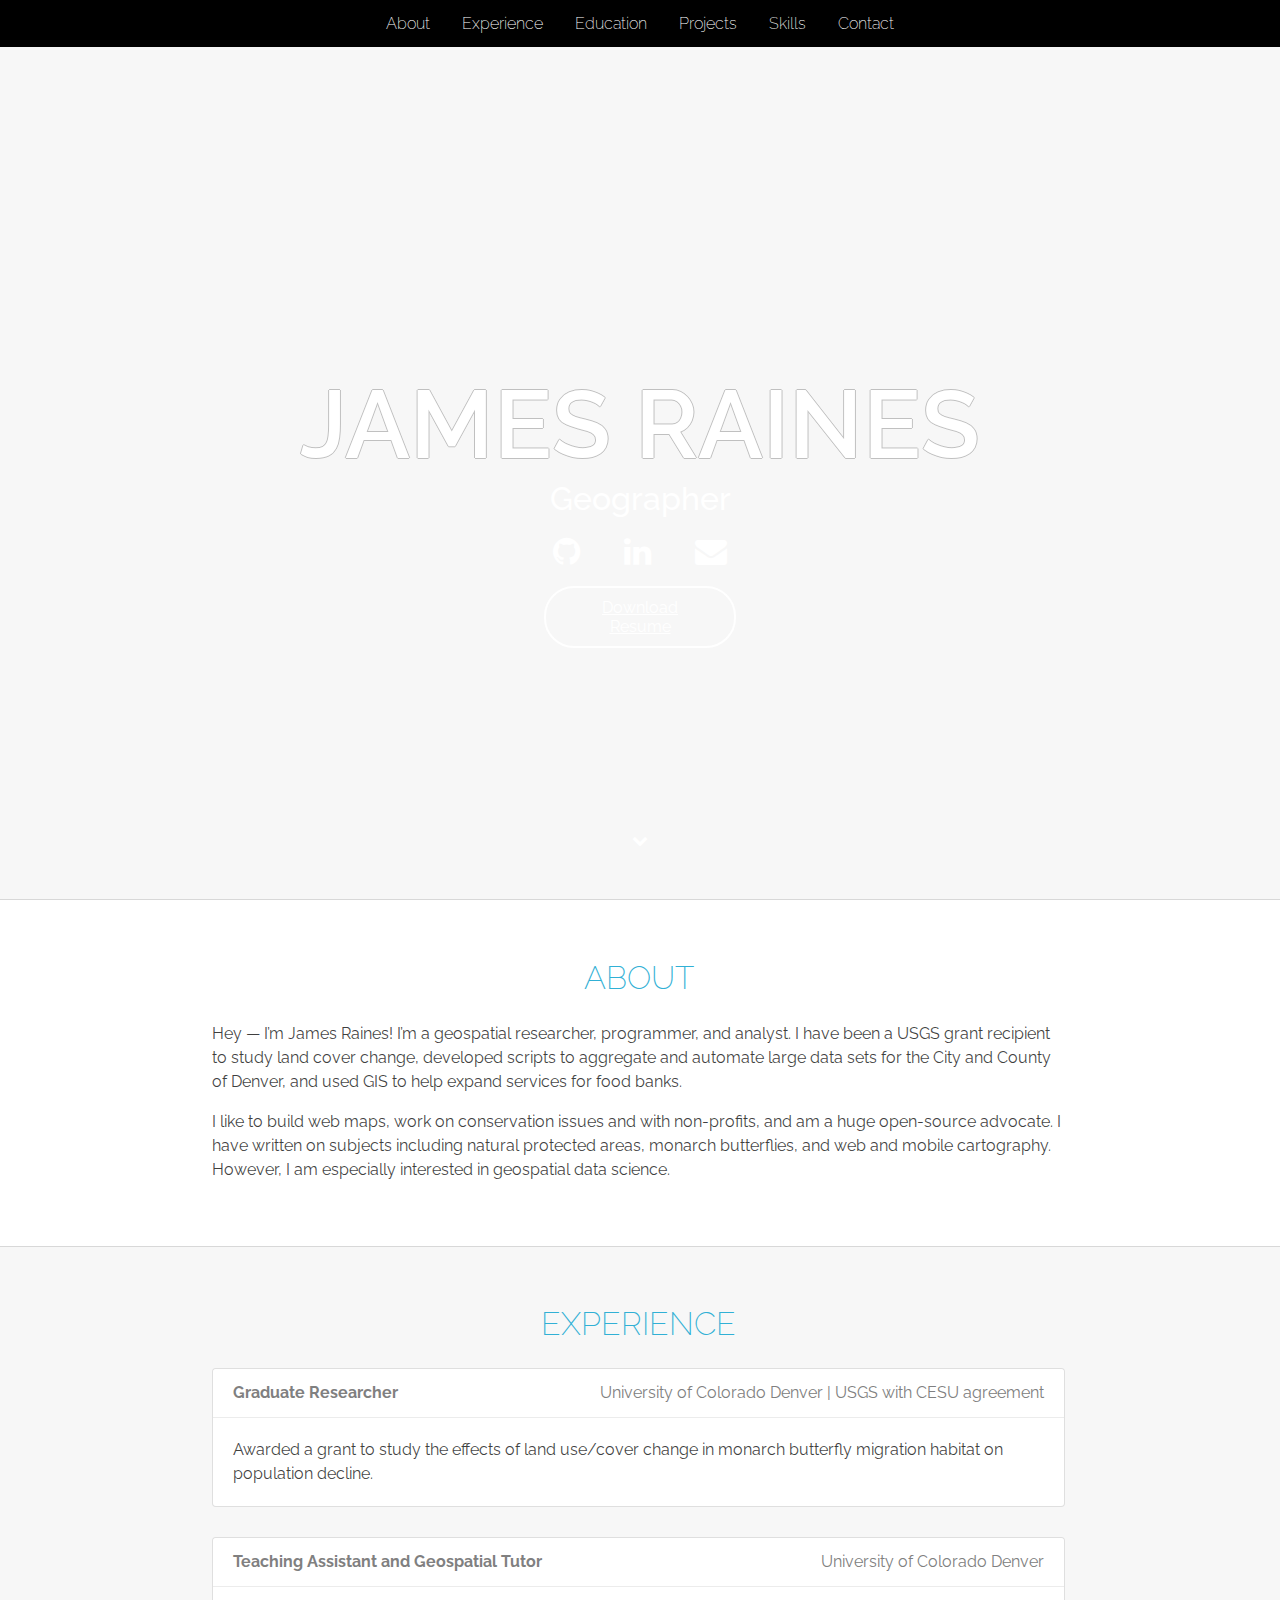
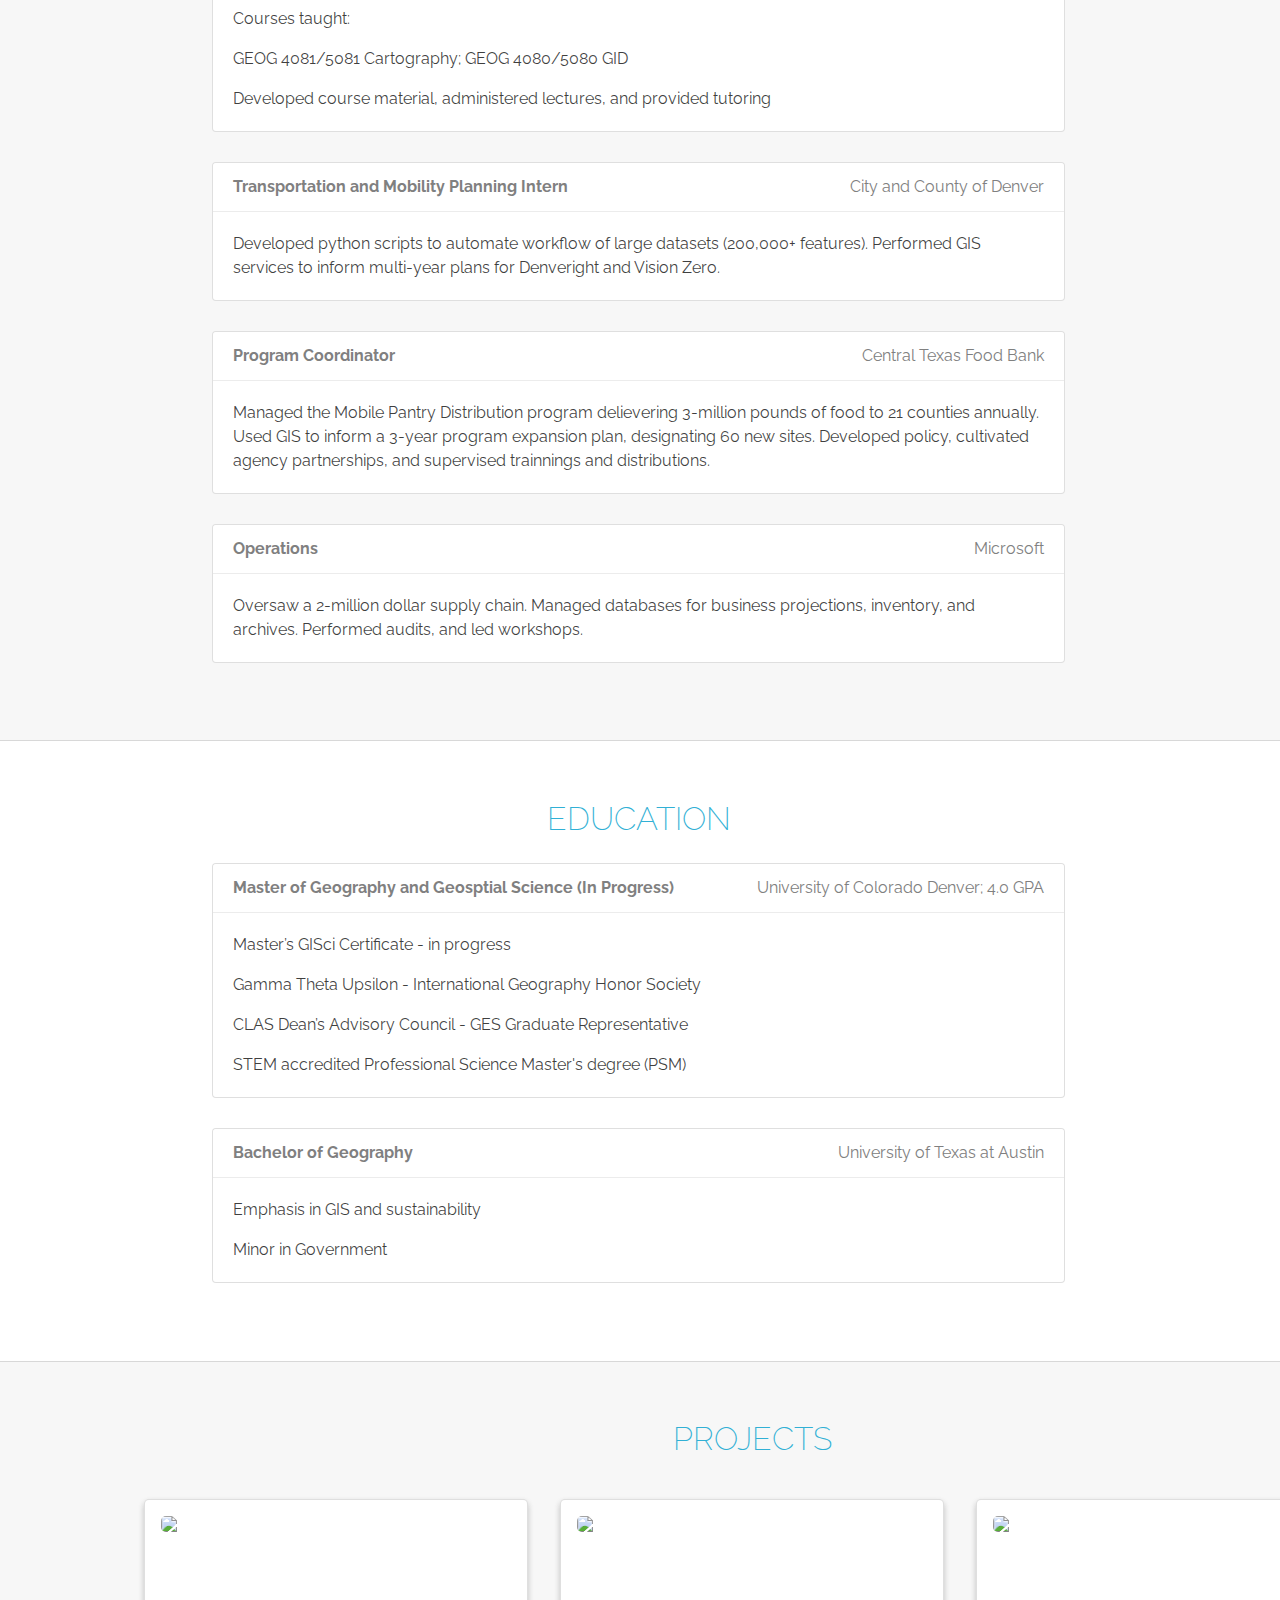
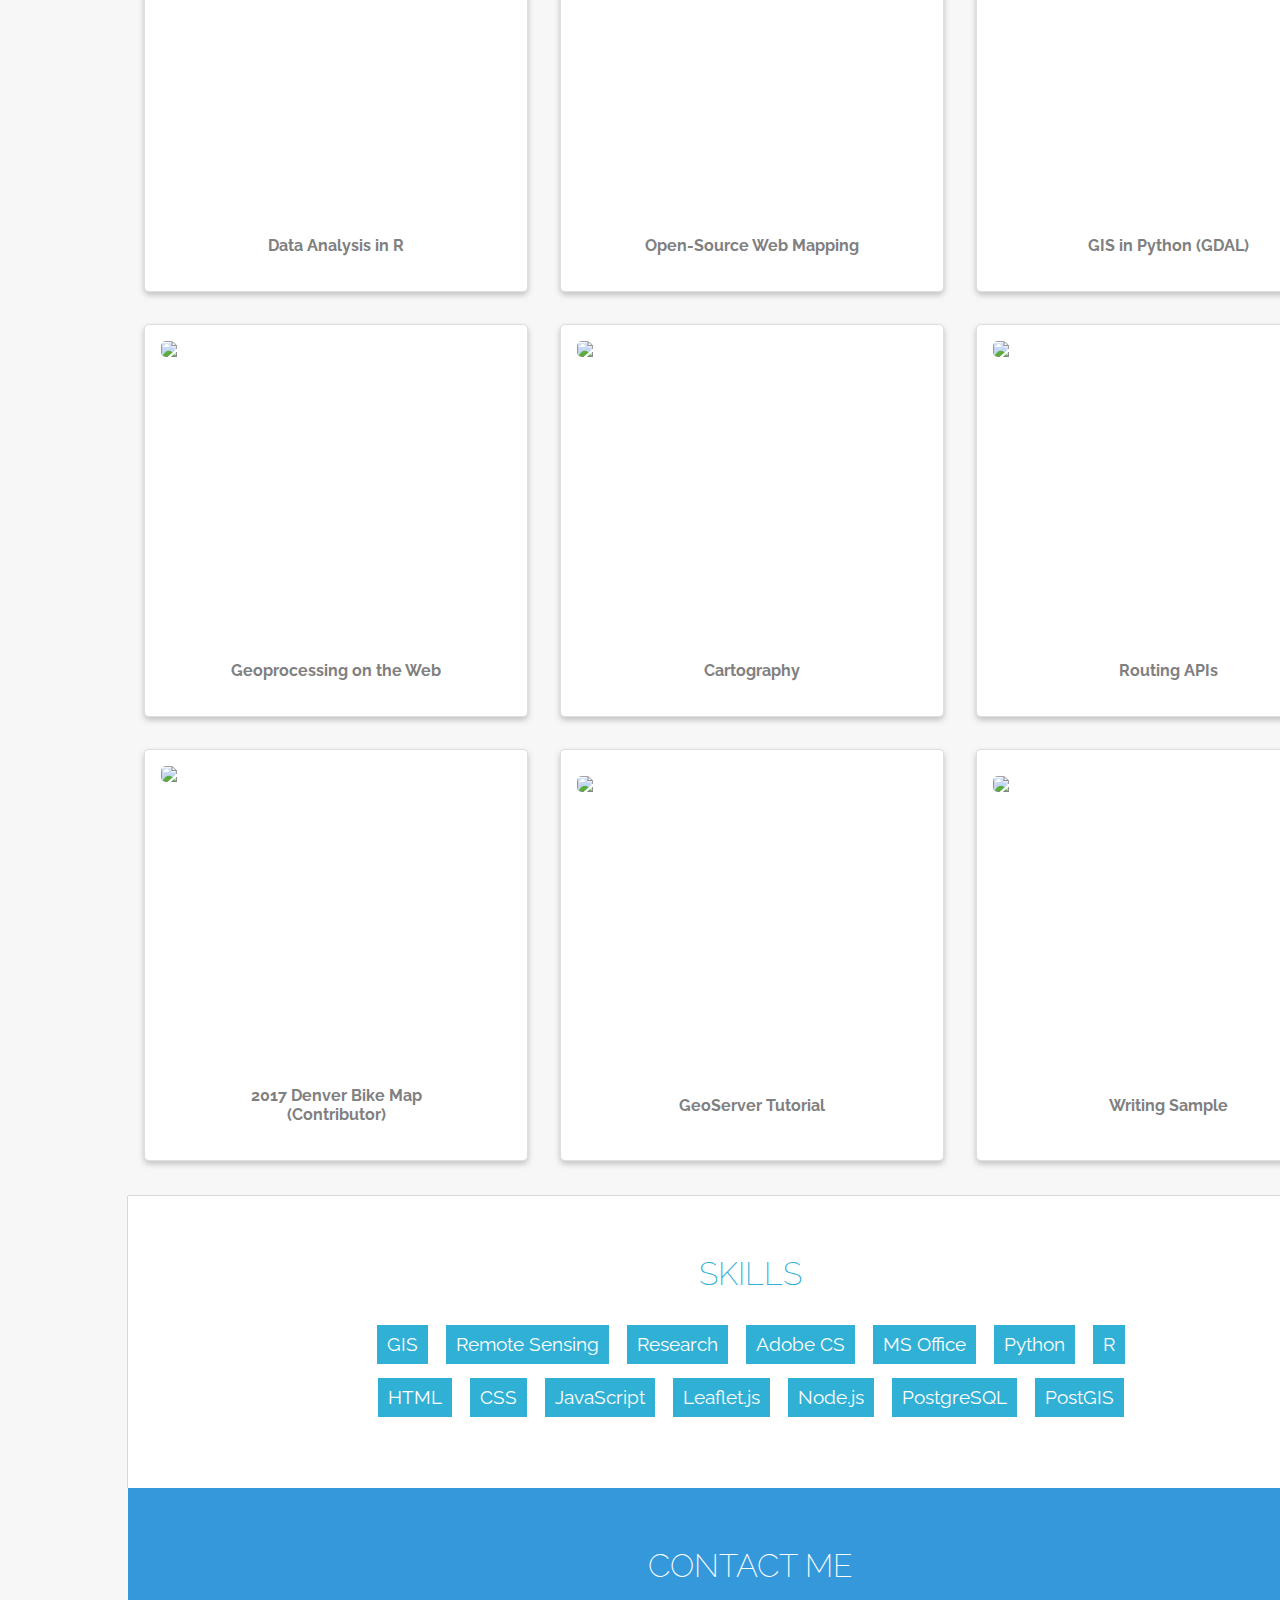
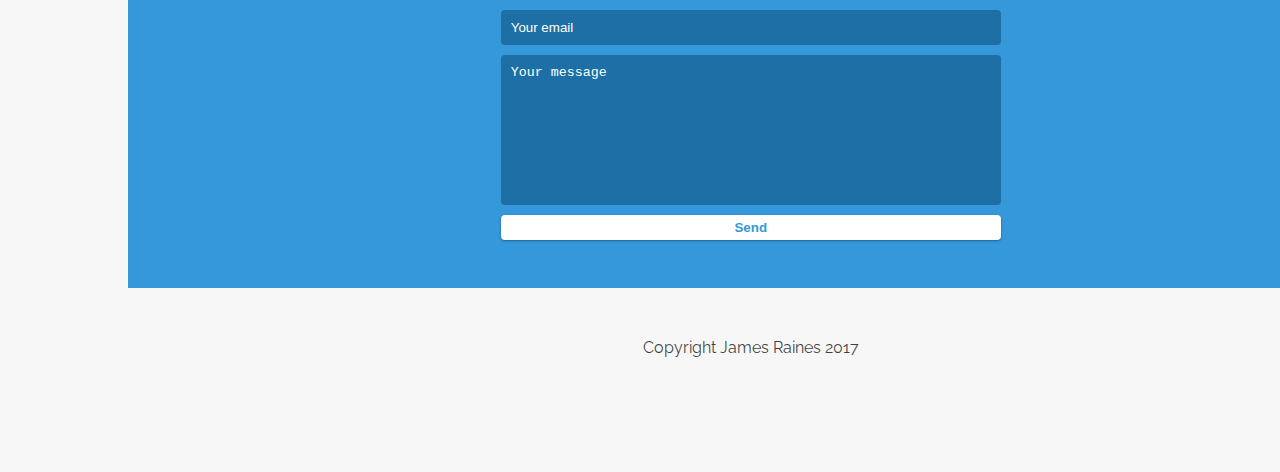
==== index.html @ 3e036cdc "Update index.html" ====
<!DOCTYPE html>
<html>
  <head>
    <meta charset="utf-8">
    <title>James Raines</title>
    <link rel="stylesheet" href="style.css">
    <link href="https://fonts.googleapis.com/css?family=Raleway:200,300,400,500,600,700,800" rel="stylesheet">
    <link rel="stylesheet" href="https://maxcdn.bootstrapcdn.com/font-awesome/4.7.0/css/font-awesome.min.css">
  </head>
  <body>

    <!-- BEGIN NAVBAR -->
    <div class="navbar">
      <a href="#about">About</a>
      <a href="#experience">Experience</a>
      <a href="#education">Education</a>
      <a href="#projects">Projects</a>
      <a href="#skills">Skills</a>
      <a href="#contact">Contact</a>
    </div>
    <!-- END NAVBAR -->

    <div class="container">

      <!-- HEADER -->
      <div class="jumbotron">
        <div class="jumbotron-text">
          <h1>James Raines</h1>
          <p>Geographer</p>
        </div>
        <div class="jumbotron-social">
          <ul class="ul-social">
            <li class="li-social-links">
              <a class="social" href="https://github.com/lorax521" target="_blank"><i class="fa fa-github" aria-hidden="true"></i></a>
            </li>
            <li class="li-social-links">
              <a class="social" href="https://www.linkedin.com/in/james-raines-95aa8157/" target="_blank"><i class="fa fa-linkedin" aria-hidden="true"></i></a>
            </li>
            <li class="li-social-links">
              <a class="social" href="mailto:james.rainesii@ucdenver.edu" target="_blank"><i class="fa fa-envelope" aria-hidden="true"></i></a>
            </li>
          </ul>
        </div>
        <a href="Resume_JamesRaines.pdf" target="_blank" class="btn-rounded-white">Download Resume</a>
        <div id="down-arrow">
          <span><a href="#about"><i class="fa fa-chevron-down" aria-hidden="true"></i></a></span>
        </div>
      </div>
      <!-- END HEADER -->



      <!-- BEGIN ABOUT -->
      <div class="row white box-shadow">
        <div class="side-content"></div>
        <div class="main-content">
          <div class="content-header">
            <a class="anchor" name="about"></a>
            <h2>About</h2>
          </div>
          <div class="content-body">
            <p>Hey — I’m James Raines!  I’m a geospatial researcher, programmer, and analyst. I have been a USGS grant recipient to study land cover change, developed scripts to aggregate and automate large data sets for the City and County of Denver, and used GIS to help expand services for food banks.</p>
            <p>I like to build web maps, work on conservation issues and with non-profits, and am a huge open-source advocate. I have written on subjects including natural protected areas, monarch butterflies, and web and mobile cartography. However, I am especially interested in geospatial data science.</p>
          </div>
        </div>
        <div class="side-content"></div>
      </div>
      <!-- END ABOUT -->

      <!-- BEGIN EXPERIENCE -->
      <div class="row">
        <div class="side-content"></div>
        <div class="main-content">
          <div class="content-header">
            <a class="anchor" name="experience"></a>
            <h2>Experience</h2>
          </div>
          <!-- CARD #1 -->
          <div class="content-body">
            <div class="card">
              <div class="card-header">
                <h4><b>Graduate Researcher</b> <span class="job-title">University of Colorado Denver | USGS with CESU agreement </span></h4>
              </div>
              <div class="card-content">
                <p>Awarded a grant to study the effects of land use/cover change in monarch butterfly migration habitat on population decline.</p>
              </div>
            </div>

          <!-- CARD #2 -->

            <div class="card">
              <div class="card-header">
                <h4><b>Teaching Assistant and Geospatial Tutor</b> <span class="job-title">University of Colorado Denver</span></h4>
              </div>
              <div class="card-content">
                <p>Courses taught:</p>
                <p>GEOG 4081/5081 Cartography; GEOG 4080/5080 GID</p>
                <p>Developed course material, administered lectures, and provided tutoring</p>
              </div>
            </div>

          <!-- CARD #3 -->

            <div class="card">
              <div class="card-header">
                <h4><b>Transportation and Mobility Planning Intern</b> <span class="job-title">City and County of Denver</span></h4>
              </div>
              <div class="card-content">
                <p>Developed python scripts to automate workflow of large datasets (200,000+ features). Performed GIS services to inform multi-year plans for Denveright and Vision Zero. </p>
              </div>
            </div>

        <!-- CARD #4 -->

        <div class="card">
            <div class="card-header">
                <h4><b>Program Coordinator</b> <span class="job-title">Central Texas Food Bank</span></h4>
            </div>
            <div class="card-content">
                <p>Managed the Mobile Pantry Distribution program delievering 3-million pounds of food to 21 counties annually. Used GIS to inform a 3-year program expansion plan, designating 60 new sites. Developed policy, cultivated agency partnerships, and supervised trainnings and distributions.</p>
            </div>
            </div>


        <!-- CARD #5 -->

        <div class="card">
            <div class="card-header">
                <h4><b>Operations</b> <span class="job-title">Microsoft</span></h4>
            </div>
            <div class="card-content">
                <p>Oversaw a 2-million dollar supply chain. Managed databases for business projections, inventory, and archives. Performed audits, and led workshops.</p>
            </div>
            </div>
        </div>
        </div>
        <div class="side-content"></div>
    </div>
      <!-- END EXPERIENCE -->

      <!-- BEGIN EDUCATION -->
      <div class="row white box-shadow">
        <div class="side-content"></div>
        <div class="main-content">
          <div class="content-header">
            <a class="anchor" name="education"></a>
            <h2>Education</h2>
          </div>
          <div class="content-body">

            <!-- EDUCATION 1 -->
            <div class="card">
              <div class="card-header">
                <h4><b>Master of Geography and Geosptial Science (In Progress)</b><span class="job-title">University of Colorado Denver; 4.0 GPA</span></h4>
              </div>
              <div class="card-content">
                <p>Master’s GISci Certificate - in progress</p>
                <p>Gamma Theta Upsilon - International Geography Honor Society</p>
                <p>CLAS Dean’s Advisory Council - GES Graduate Representative</p>
                <p>STEM accredited Professional Science Master's degree (PSM)</p>
              </div>
            </div>
            <!-- EDUCATION 2 -->
            <div class="card">
              <div class="card-header">
                <h4><b>Bachelor of Geography</b><span class="job-title">University of Texas at Austin</span></h4>
              </div>
              <div class="card-content">
                <p>Emphasis in GIS and sustainability</p>
                <p>Minor in Government</p>
              </div>
            </div>

          </div>
        </div>
        <div class="side-content"></div>
      </div>
      <!-- END EDUCATION -->

      <!-- BEGIN PROJECTS -->
      <div class="row">
        <div class="side-content-sm"></div>
        <div class="main-content-lg">
          <div class="content-header">
            <a class="anchor" name="projects"></a>
            <h2>Projects</h2>
          </div>
            <div class="project-card-sideby">
                <div class="project-card">
                   <div class="project-image">
                        <img src="https://i.imgur.com/RiTfQ6P.png">
                    </div> 
                   <div class="project-content">Data Analysis in R</div>
                </div>
                <div class="project-card">
                    <div class="project-image">
                        <a href="https://lorax521.github.io/DurangoGleaning/index">
                            <img src="https://i.imgur.com/j9sdh4O.png"></div> 
                        </a>
                    <div class="project-content">Open-Source Web Mapping</div>
                </div>
                <div class="project-card">
                    <div class="project-image">
                        <img src="https://i.imgur.com/qyCH4fL.png">
                    </div> 
                    <div class="project-content">GIS in Python (GDAL)</div>
                </div>
            </div>
            <div class="project-card-sideby">
                    <div class="project-card">
                       <div class="project-image">
                           <a href="https://lorax521.github.io/leafyPlugins/turf">
                                <img src="https://i.imgur.com/rgUaJWe.png">
                            </a>
                        </div> 
                       <div class="project-content">Geoprocessing on the Web</div>
                    </div>
                    <div class="project-card">
                        <div class="project-image">
                            <img src="https://i.imgur.com/78BLKEN.png"></div> 
                        <div class="project-content">Cartography</div>
                    </div>
                    <div class="project-card">
                        <div class="project-image">
                            <a href="https://lorax521.github.io/leafyPlugins/mapzen">
                                <img src="https://i.imgur.com/7v6MI2p.png">
                            </a>
                        </div> 
                        <div class="project-content">Routing APIs</div>
                    </div>
                </div>
                <div class="project-card-sideby">
                        <div class="project-card">
                           <div class="project-image">
                               <a href="https://www.denvergov.org/content/dam/denvergov/Portals/708/documents/2017-Denver-Bike-Map.pdf">
                                    <img src="https://i.imgur.com/YVTbqrj.jpg">
                                </a>
                            </div> 
                           <div class="project-content">2017 Denver Bike Map <br> (Contributor)</div>
                        </div>
                        <div class="project-card">
                            <div class="project-image">
                                <img src="https://i.imgur.com/9NBpbtl.png"></div> 
                            <div class="project-content">GeoServer Tutorial</div>
                        </div>
                        <div class="project-card">
                            <div class="project-image">
                                <img src="https://i.imgur.com/Bylew5f.png">
                            </div> 
                            <div class="project-content">Writing Sample</div>
                        </div>
                    </div>
                <br>
      <!-- END PROJECTS -->

      <!-- BEGIN SKILLS -->
      <div class="row white box-shadow">
        <div class="side-content"></div>
        <div class="main-content">
          <div class="content-header">
            <a class="anchor" name="skills"></a>
            <h2>Skills</h2>
          </div>
          <div class="content-body">
            <ul class="ul-skills">
              <li class="li-skills">GIS</li>
              <li class="li-skills">Remote Sensing</li>
              <li class="li-skills">Research</li>
              <li class="li-skills">Adobe CS</li>
              <li class="li-skills">MS Office</li>
              <li class="li-skills">Python</li>
              <li class="li-skills">R</li>
              <li class="li-skills">HTML</li>
              <li class="li-skills">CSS</li>
              <li class="li-skills">JavaScript</li>
              <li class="li-skills">Leaflet.js</li>
              <li class="li-skills">Node.js</li>
              <li class="li-skills">PostgreSQL</li>
              <li class="li-skills">PostGIS</li>
            </ul>
          </div>
        </div>
        <div class="side-content"></div>
      </div>
      <!-- END SKILLS -->

      <!-- BEGIN CONTACT -->

      <div class="row blue">
        <div class="side-content"></div>
        <div class="main-content">
          <div class="content-header">
            <a class="anchor" name="contact"></a>
            <h2 class="white-text">Contact Me</h2>
          </div>
          <div class="contact content-body">
            <form method="POST" action="mailto:james.rainesii@ucdenver.edu">
                <input class="white-text" type="hidden" name="_subject" value="Contact request from personal website" />
                <input class="white-text" type="email" name="_replyto" placeholder="Your email" required>
                <textarea name="message" placeholder="Your message" required></textarea>
                <button type="submit">Send</button>
            </form>
          </div>
        </div>
        <div class="side-content"></div>
      </div>
      <!-- END CONTACT -->

      <!-- BEGIN FOOTER -->
      <div class="row">
        <div class="side-content"></div>
        <div class="main-content">
          <div class="content-header">
          </div>
          <div class="content-body">
            <center><p>Copyright James Raines 2017</p></center>
          </div>
        </div>
        <div class="side-content"></div>
      </div>
      <!-- END FOOTER -->

    </div>
  </body>
</html>
---- style.css ----
body {
    font-family: 'Raleway', sans-serif;
    background: rgba(242, 242, 242, .6);
    margin: 0;
  }
  
  * {
    box-sizing: border-box
  }
  
  /*NAVBAR*/
  .navbar {
    background-color: #000000;
    position: fixed; /* Set the navbar to fixed position */
    top: 0; /* Position the navbar at the top of the page */
    width: 100%; /* Full width */
    display: flex;
    justify-content: center;
    z-index: 1000;
  }
  
  .navbar a {
    font-weight: 200;
    color: white;
    padding: 14px 16px;
    text-decoration: none;
  }
  
  .anchor {
    display: block;
    position: relative;
    top: -70px;
    visibility: hidden;
  }
  
  /*JUMBOTRON*/
  .jumbotron {
    height: 100vh; /*height to 100% of view height*/
    /*background: #31b0d5; */
    background-image: url("http://orig05.deviantart.net/886f/f/2013/210/7/f/gosausee_iii_by_focusgallery-d6czfk7.jpg");
    /*background-image: url("https://i.pinimg.com/originals/b0/b5/19/b0b519539e16f88d320c9a45633d5776.jpg");*/
    background-size: 100% auto;
    margin-bottom: 0; /*no bottom margin*/
  
    display: flex;
    flex-direction: column;
  }
  
  .jumbotron-text {
    /*TAGLINE UNDER NAME*/
    font-weight: 500;
    font-size: 2em;
    color: white;
    text-align: center;
    padding-top: 150px;
  }
  
  .jumbotron-text h1 {
    /*YOUR NAME*/
    text-transform: uppercase;
    font-weight: 600;
    font-size: 3em;
    margin-bottom: 0;
    margin-top: 17%;
    color: white;
    text-shadow: -1px 0 #c0c0c0, 0 1px #c0c0c0, 1px 0 #c0c0c0, 0 -1px #c0c0c0;;
  }
  
  .jumbotron-text p {
    margin: 0;
  }
  
  /*SOCIAL LINKS*/
  .ul-social {
    text-align: center;
    padding-left: 0;
  }
  
  .li-social-links {
    display: inline-block;
    list-style: none;
  }
  
  .social {
    font-size: 2em;
    color: white;
    padding: 20px;
  }
  
  /*ARROW LINK*/
  #down-arrow {
    /*position: absolute;
    width: 100%;*/
    margin-top: auto;
    text-align: center;
    margin-bottom: 50px;
  }
  
  #down-arrow a {
    color: white;
  }

  .btn-rounded-white { 
      display:inline-block;
      color:#ffffff;
      padding:10px 25px;
      border:2px solid #ffffff;
      border-radius:30px;
      width: 15%;
      align-self: center;
      text-align: center;
      text-decoration:none
      transition: 0.5s ease all
    }


    .btn-rounded-white:hover {
        color:#3498db;
        background:#fff;
        text-decoration:none
    }
  
  /*CONTENT*/
  .container {
    /*sets up flexbox*/
    display: flex;
    flex-direction: column;
  }
  
  .row {
    display: flex;
  }
  
  .white {
    background: white;
  }
  
  .side-content {
    flex: 0 0 16.6%;
  }
  
  .main-content {
    flex: 0 0 66.6%;
    margin-top: 2rem;
    margin-bottom: 3rem;
  }
  
  .side-content-sm {
    flex: 0 0 10%;
  }
  
  .main-content-lg {
    flex: 0 0 80%;
    margin-top: 2rem;
    margin-bottom: 3rem;
  }
  
  .box-shadow {
    -webkit-box-shadow: 0px 0px 1px 0px rgba(0,0,0,0.75);
    -moz-box-shadow: 0px 0px 1px 0px rgba(0,0,0,0.75);
    box-shadow: 0px 0px 1px 0px rgba(0,0,0,0.75);
  }
  
  h2 {
    font-weight: 200;
    font-size: 2rem;
    color: #31b0d5;
    text-transform: uppercase;
    text-align: center;
  }
  
  .content-body {
    line-height: 1.5;
    color: rgba(0,0,0,.75);
  }
  
  /*EDUCATION*/
  .card {
    display: flex;
    flex-direction: column;
    background-color: white;
    border: 1px solid rgba(0,0,0,.125);
    border-radius: .25rem;
    margin-bottom: 30px;
  }
  
  .card-header {
    padding: .75rem 1.25rem;
    background-color: white;
    border-bottom: 1px solid rgba(0,0,0,.075);
    border-top-left-radius: .25rem;
    border-top-right-radius: .25rem;
  }
  
  .card-content {
    padding: .25rem 1.25rem;
    flex: 1 1 auto;
  }
  
  h4 {
    margin: 0;
    font-weight: 400;
    color: grey;
  }
  
  .job-title {
    float: right;
  }
  
  /*PROJECTS*/

    .project-card-sideby {
    display: flex;
    flex-direction: row;
    width: 100%;
  }

  .project-card {
    /*display: flex;*/
    /*flex-direction: row;*/
    background-color: white;
    border: 1px solid rgba(0,0,0,.125);
    border-radius: 5px;
    margin-bottom: 30px;
    box-shadow: 0 3px 6px rgba(0,0,0,0.08), 0 3px 6px rgba(0,0,0,0.15);
    padding: 1em;
    margin: 1em;
    overflow: hidden;
    align-items: center;
    align-content: center;
    flex: 1 1 auto;
  }
  
  .project-image {
    flex: 1 0 auto;
    height: 300px;
    width: 350px;
    overflow: hidden;
  }
  
  .project-image img {
    display: block;
    border-top-left-radius: 5px;
    border-bottom-left-radius: 5px;
    width: 100%;
    transition: 0.2s ease all
  }

.project-image img:hover {
    transform: scale(1.04)
}
  
  .project-content {
    flex: 1 1 auto;
    padding: 1.25rem;
    display: flex;
    justify-content: center;
    flex-direction: column;
    text-align: center;
    font-weight: bold;
    color: grey;
    
  }

  /*SKILLS*/
  .ul-skills {
    text-align: center;
    padding-left: 0;
  }
  
  .li-skills {
    display: inline-block;
    margin: 7px;
    padding: 5px 10px;
    color: white;
    background: #31b0d5;
    list-style: none;
    cursor: default;
    font-size: 1.2em;
  }
  
  /*CONTACT*/
  .blue {
    background: #3498db;
    text-align: center;
  }
  
  .contact {
    max-width: 500px;
    margin: 0 auto;
  }
  
  .contact input, .contact textarea {
    display: block;
    width: 100%;
    padding: 10px;
    border-radius: 4px;
    border: none;
    margin-bottom: 10px;
    background: #1d6fa5;
    color: #fff;
    -webkit-transition: .5s ease all;
    transition: .5s ease all;
  }
  
  .contact textarea {
    height: 150px;
    resize: none;
  }
  
  .contact button {
    display: block;
    width: 100%;
    background: #fff;
    border-radius: 4px;
    padding: 5px 10px;
    border: none;
    color: #3498db;
    font-weight: 700;
    box-shadow: 0 1px 3px rgba(0,0,0,0.12), 0 1px 2px rgba(0,0,0,0.24);
    -webkit-transition: .5s ease all;
    transition: .5s ease all;
  }

  .white-text {
    color: white;
  }

  ::-webkit-input-placeholder { /* Chrome/Opera/Safari */
    color: white;
  }
  ::-moz-placeholder { /* Firefox 19+ */
    color: white;
  }
  :-ms-input-placeholder { /* IE 10+ */
    color: white;
  }
  :-moz-placeholder { /* Firefox 18- */
    color: white;
  }
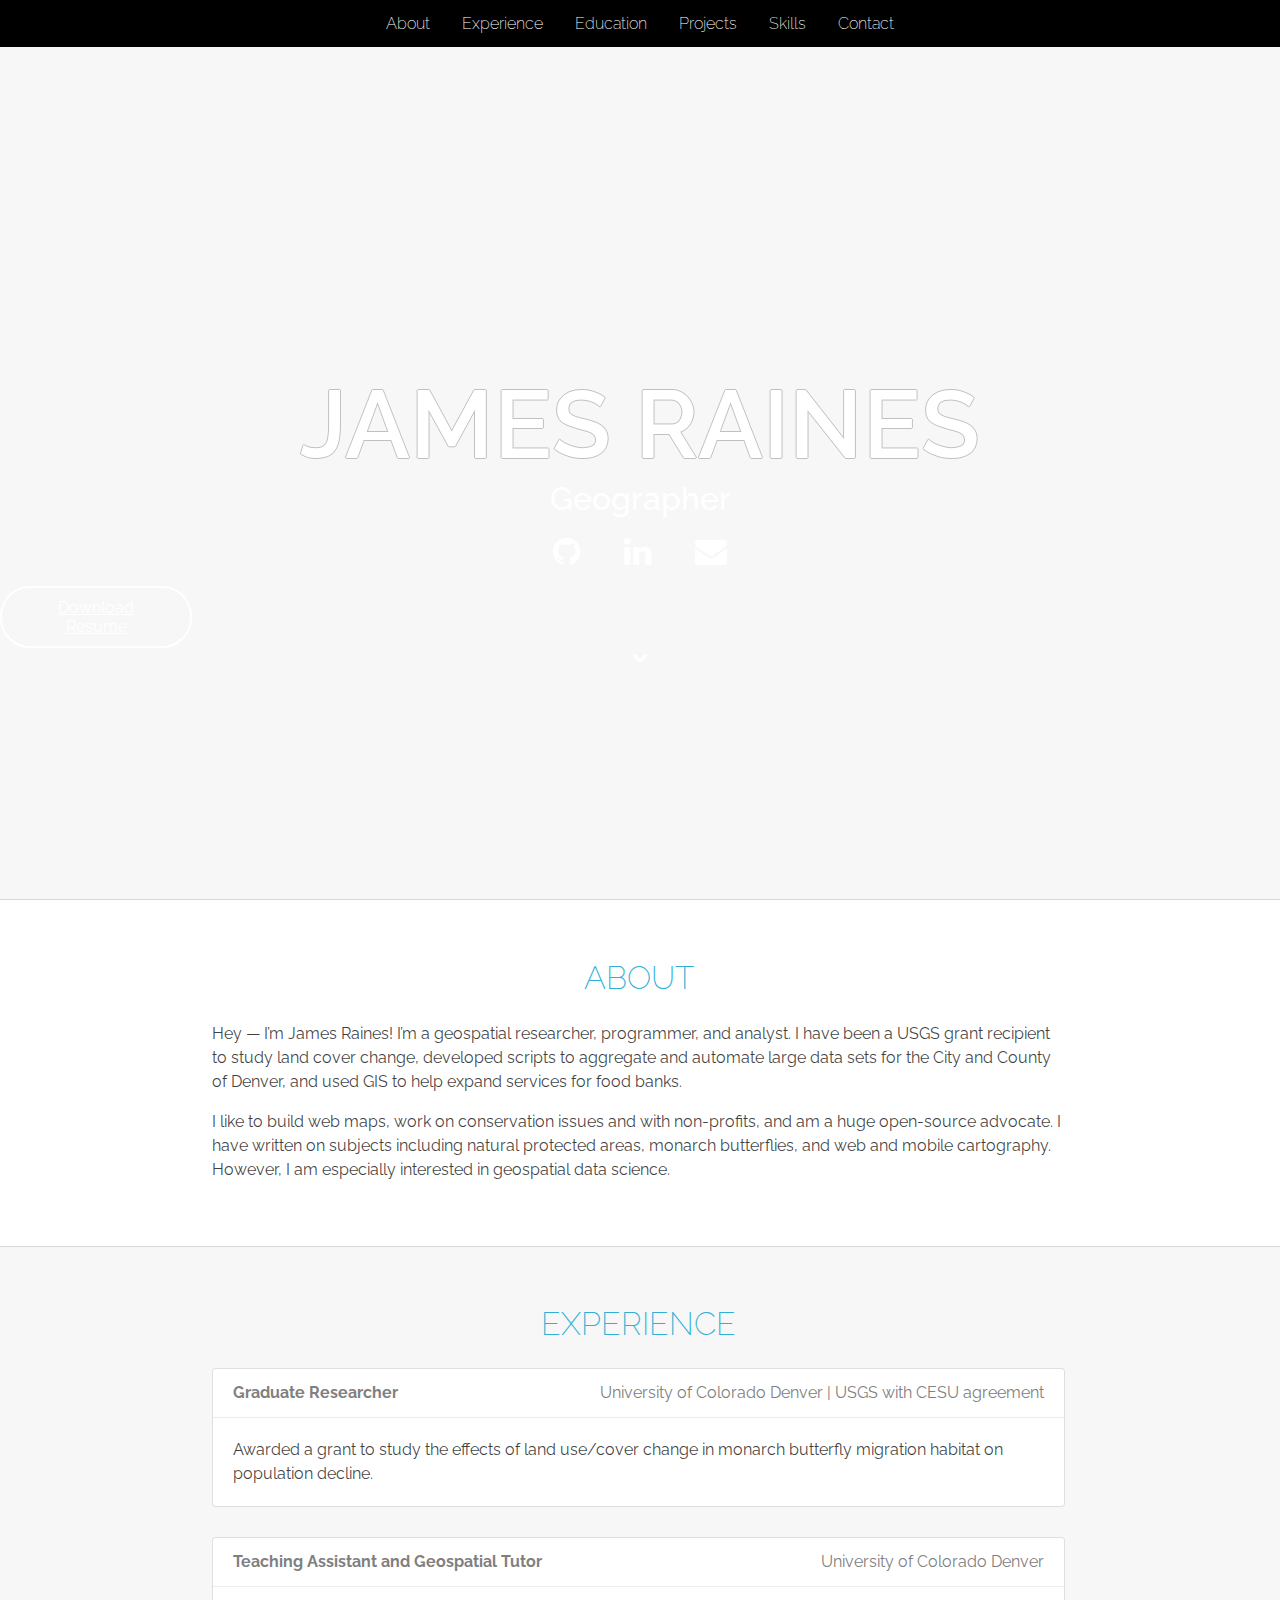
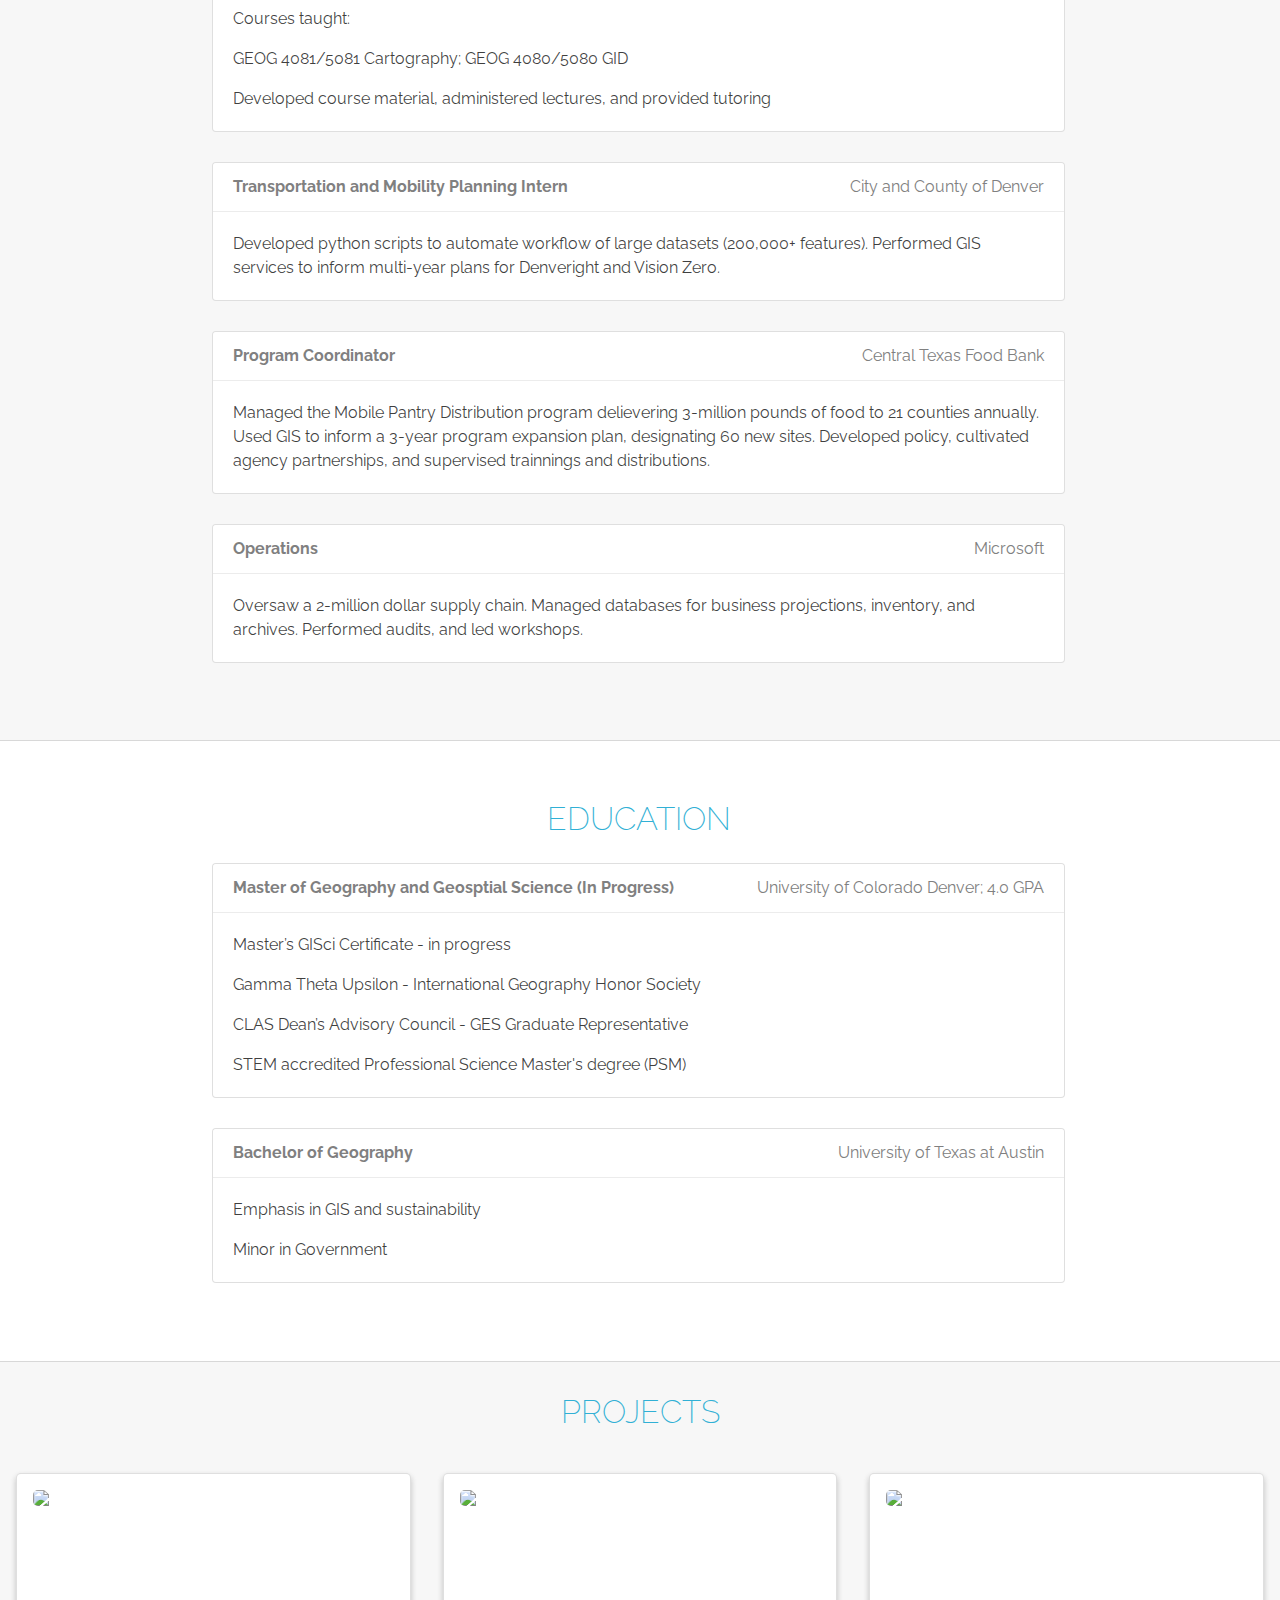
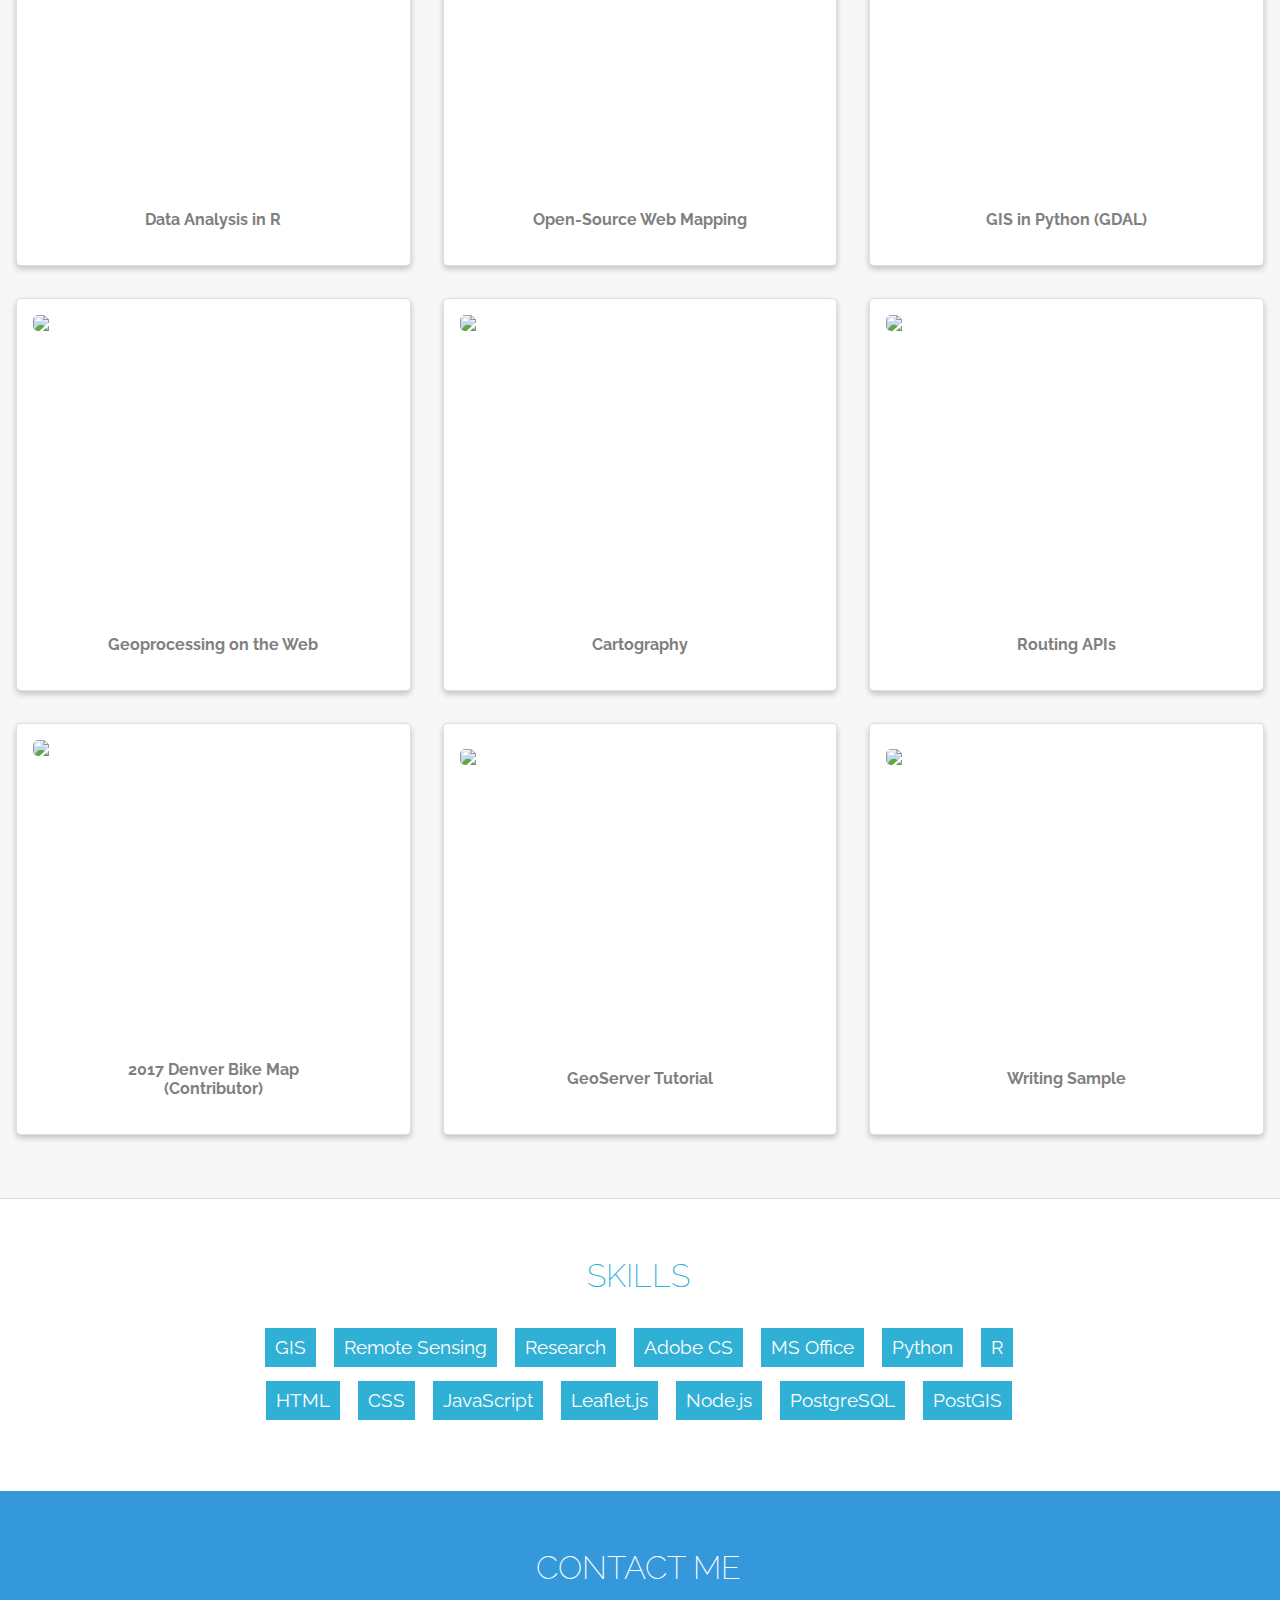
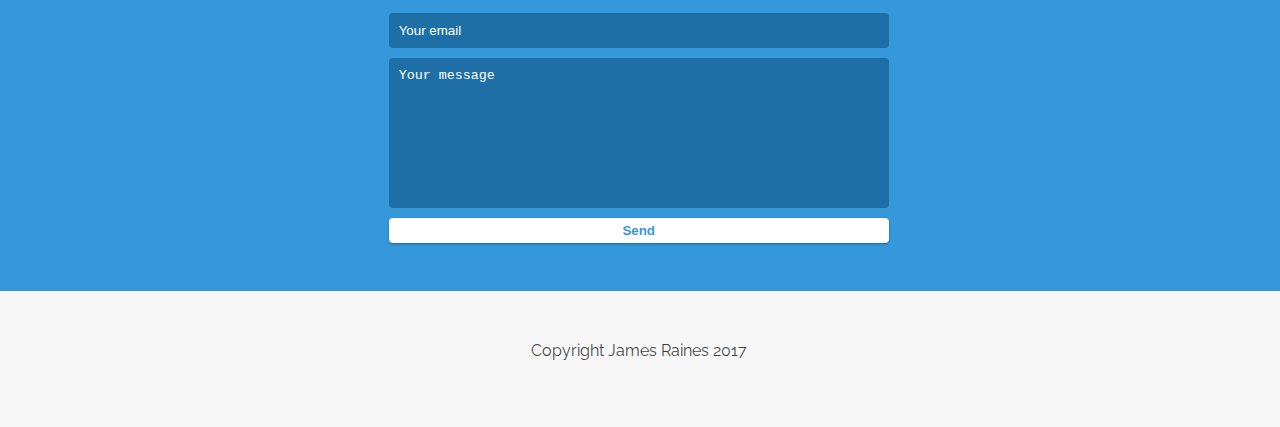
==== commit fabe6285: "Update index.html" ====
--- a/index.html
+++ b/index.html
@@ -24,26 +24,28 @@
 
       <!-- HEADER -->
       <div class="jumbotron">
-        <div class="jumbotron-text">
-          <h1>James Raines</h1>
-          <p>Geographer</p>
-        </div>
-        <div class="jumbotron-social">
-          <ul class="ul-social">
-            <li class="li-social-links">
-              <a class="social" href="https://github.com/lorax521" target="_blank"><i class="fa fa-github" aria-hidden="true"></i></a>
-            </li>
-            <li class="li-social-links">
-              <a class="social" href="https://www.linkedin.com/in/james-raines-95aa8157/" target="_blank"><i class="fa fa-linkedin" aria-hidden="true"></i></a>
-            </li>
-            <li class="li-social-links">
-              <a class="social" href="mailto:james.rainesii@ucdenver.edu" target="_blank"><i class="fa fa-envelope" aria-hidden="true"></i></a>
-            </li>
-          </ul>
-        </div>
-        <a href="Resume_JamesRaines.pdf" target="_blank" class="btn-rounded-white">Download Resume</a>
-        <div id="down-arrow">
-          <span><a href="#about"><i class="fa fa-chevron-down" aria-hidden="true"></i></a></span>
+        <div class="jumbotron-content">
+            <div class="jumbotron-text">
+            <h1>James Raines</h1>
+            <p>Geographer</p>
+            </div>
+            <div class="jumbotron-social">
+            <ul class="ul-social">
+                <li class="li-social-links">
+                <a class="social" href="https://github.com/lorax521" target="_blank"><i class="fa fa-github" aria-hidden="true"></i></a>
+                </li>
+                <li class="li-social-links">
+                <a class="social" href="https://www.linkedin.com/in/james-raines-95aa8157/" target="_blank"><i class="fa fa-linkedin" aria-hidden="true"></i></a>
+                </li>
+                <li class="li-social-links">
+                <a class="social" href="mailto:james.rainesii@ucdenver.edu" target="_blank"><i class="fa fa-envelope" aria-hidden="true"></i></a>
+                </li>
+            </ul>
+            </div>
+            <a href="media/Resume_JamesRaines.pdf" target="_blank" class="btn-rounded-white">Download Resume</a>
+            <div id="down-arrow">
+            <span><a href="#about"><i class="fa fa-chevron-down" aria-hidden="true"></i></a></span>
+            </div>
         </div>
       </div>
       <!-- END HEADER -->
@@ -178,79 +180,79 @@
       <!-- END EDUCATION -->
 
       <!-- BEGIN PROJECTS -->
-      <div class="row">
-        <div class="side-content-sm"></div>
-        <div class="main-content-lg">
-          <div class="content-header">
-            <a class="anchor" name="projects"></a>
-            <h2>Projects</h2>
-          </div>
-            <div class="project-card-sideby">
-                <div class="project-card">
-                   <div class="project-image">
-                        <img src="https://i.imgur.com/RiTfQ6P.png">
-                    </div> 
-                   <div class="project-content">Data Analysis in R</div>
-                </div>
-                <div class="project-card">
+      <div class="row-projects">
+            <div class="side-content-sm"></div>
+            <div class="main-content-lg">
+            <div class="content-header">
+                <a class="anchor" name="projects"></a>
+                <h2>Projects</h2>
+            </div>
+                <div class="project-card-sideby">
+                    <div class="project-card">
                     <div class="project-image">
-                        <a href="https://lorax521.github.io/DurangoGleaning/index">
-                            <img src="https://i.imgur.com/j9sdh4O.png"></div> 
-                        </a>
-                    <div class="project-content">Open-Source Web Mapping</div>
-                </div>
-                <div class="project-card">
-                    <div class="project-image">
-                        <img src="https://i.imgur.com/qyCH4fL.png">
-                    </div> 
-                    <div class="project-content">GIS in Python (GDAL)</div>
-                </div>
-            </div>
-            <div class="project-card-sideby">
-                    <div class="project-card">
-                       <div class="project-image">
-                           <a href="https://lorax521.github.io/leafyPlugins/turf">
-                                <img src="https://i.imgur.com/rgUaJWe.png">
-                            </a>
+                            <img src="https://i.imgur.com/RiTfQ6P.png">
                         </div> 
-                       <div class="project-content">Geoprocessing on the Web</div>
+                    <div class="project-content">Data Analysis in R</div>
                     </div>
                     <div class="project-card">
                         <div class="project-image">
-                            <img src="https://i.imgur.com/78BLKEN.png"></div> 
-                        <div class="project-content">Cartography</div>
+                            <a href="https://lorax521.github.io/DurangoGleaning/index"  target="_blank">
+                                <img src="https://i.imgur.com/j9sdh4O.png"></div> 
+                            </a>
+                        <div class="project-content">Open-Source Web Mapping</div>
                     </div>
                     <div class="project-card">
                         <div class="project-image">
-                            <a href="https://lorax521.github.io/leafyPlugins/mapzen">
-                                <img src="https://i.imgur.com/7v6MI2p.png">
-                            </a>
+                            <img src="https://i.imgur.com/qyCH4fL.png">
                         </div> 
-                        <div class="project-content">Routing APIs</div>
+                        <div class="project-content">GIS in Python (GDAL)</div>
                     </div>
                 </div>
                 <div class="project-card-sideby">
                         <div class="project-card">
-                           <div class="project-image">
-                               <a href="https://www.denvergov.org/content/dam/denvergov/Portals/708/documents/2017-Denver-Bike-Map.pdf">
-                                    <img src="https://i.imgur.com/YVTbqrj.jpg">
+                        <div class="project-image">
+                            <a href="https://lorax521.github.io/leafyPlugins/turf" target="_blank">
+                                    <img src="https://i.imgur.com/rgUaJWe.png">
                                 </a>
                             </div> 
-                           <div class="project-content">2017 Denver Bike Map <br> (Contributor)</div>
+                        <div class="project-content">Geoprocessing on the Web</div>
                         </div>
                         <div class="project-card">
                             <div class="project-image">
-                                <img src="https://i.imgur.com/9NBpbtl.png"></div> 
-                            <div class="project-content">GeoServer Tutorial</div>
+                                <img src="https://i.imgur.com/78BLKEN.png"></div> 
+                            <div class="project-content">Cartography</div>
                         </div>
                         <div class="project-card">
                             <div class="project-image">
-                                <img src="https://i.imgur.com/Bylew5f.png">
+                                <a href="https://lorax521.github.io/leafyPlugins/mapzen" target="_blank">
+                                    <img src="https://i.imgur.com/7v6MI2p.png">
+                                </a>
                             </div> 
-                            <div class="project-content">Writing Sample</div>
+                            <div class="project-content">Routing APIs</div>
                         </div>
                     </div>
-                <br>
+                    <div class="project-card-sideby">
+                            <div class="project-card">
+                            <div class="project-image">
+                                <a href="https://www.denvergov.org/content/dam/denvergov/Portals/708/documents/2017-Denver-Bike-Map.pdf" target="_blank">
+                                        <img src="https://i.imgur.com/YVTbqrj.jpg">
+                                    </a>
+                                </div> 
+                            <div class="project-content">2017 Denver Bike Map <br> (Contributor)</div>
+                            </div>
+                            <div class="project-card">
+                                <div class="project-image">
+                                    <img src="https://i.imgur.com/9NBpbtl.png"></div> 
+                                <div class="project-content">GeoServer Tutorial</div>
+                            </div>
+                            <div class="project-card">
+                                <div class="project-image">
+                                    <img src="https://i.imgur.com/Bylew5f.png">
+                                </div> 
+                                <div class="project-content">Writing Sample</div>
+                            </div>
+                        </div>
+                    </div>
       <!-- END PROJECTS -->
 
       <!-- BEGIN SKILLS -->
--- a/style.css
+++ b/style.css
@@ -36,12 +36,10 @@
   /*JUMBOTRON*/
   .jumbotron {
     height: 100vh; /*height to 100% of view height*/
-    /*background: #31b0d5; */
     background-image: url("http://orig05.deviantart.net/886f/f/2013/210/7/f/gosausee_iii_by_focusgallery-d6czfk7.jpg");
-    /*background-image: url("https://i.pinimg.com/originals/b0/b5/19/b0b519539e16f88d320c9a45633d5776.jpg");*/
-    background-size: 100% auto;
+    background-size: auto auto;
+    background-repeat: no-repeat;
     margin-bottom: 0; /*no bottom margin*/
-  
     display: flex;
     flex-direction: column;
   }
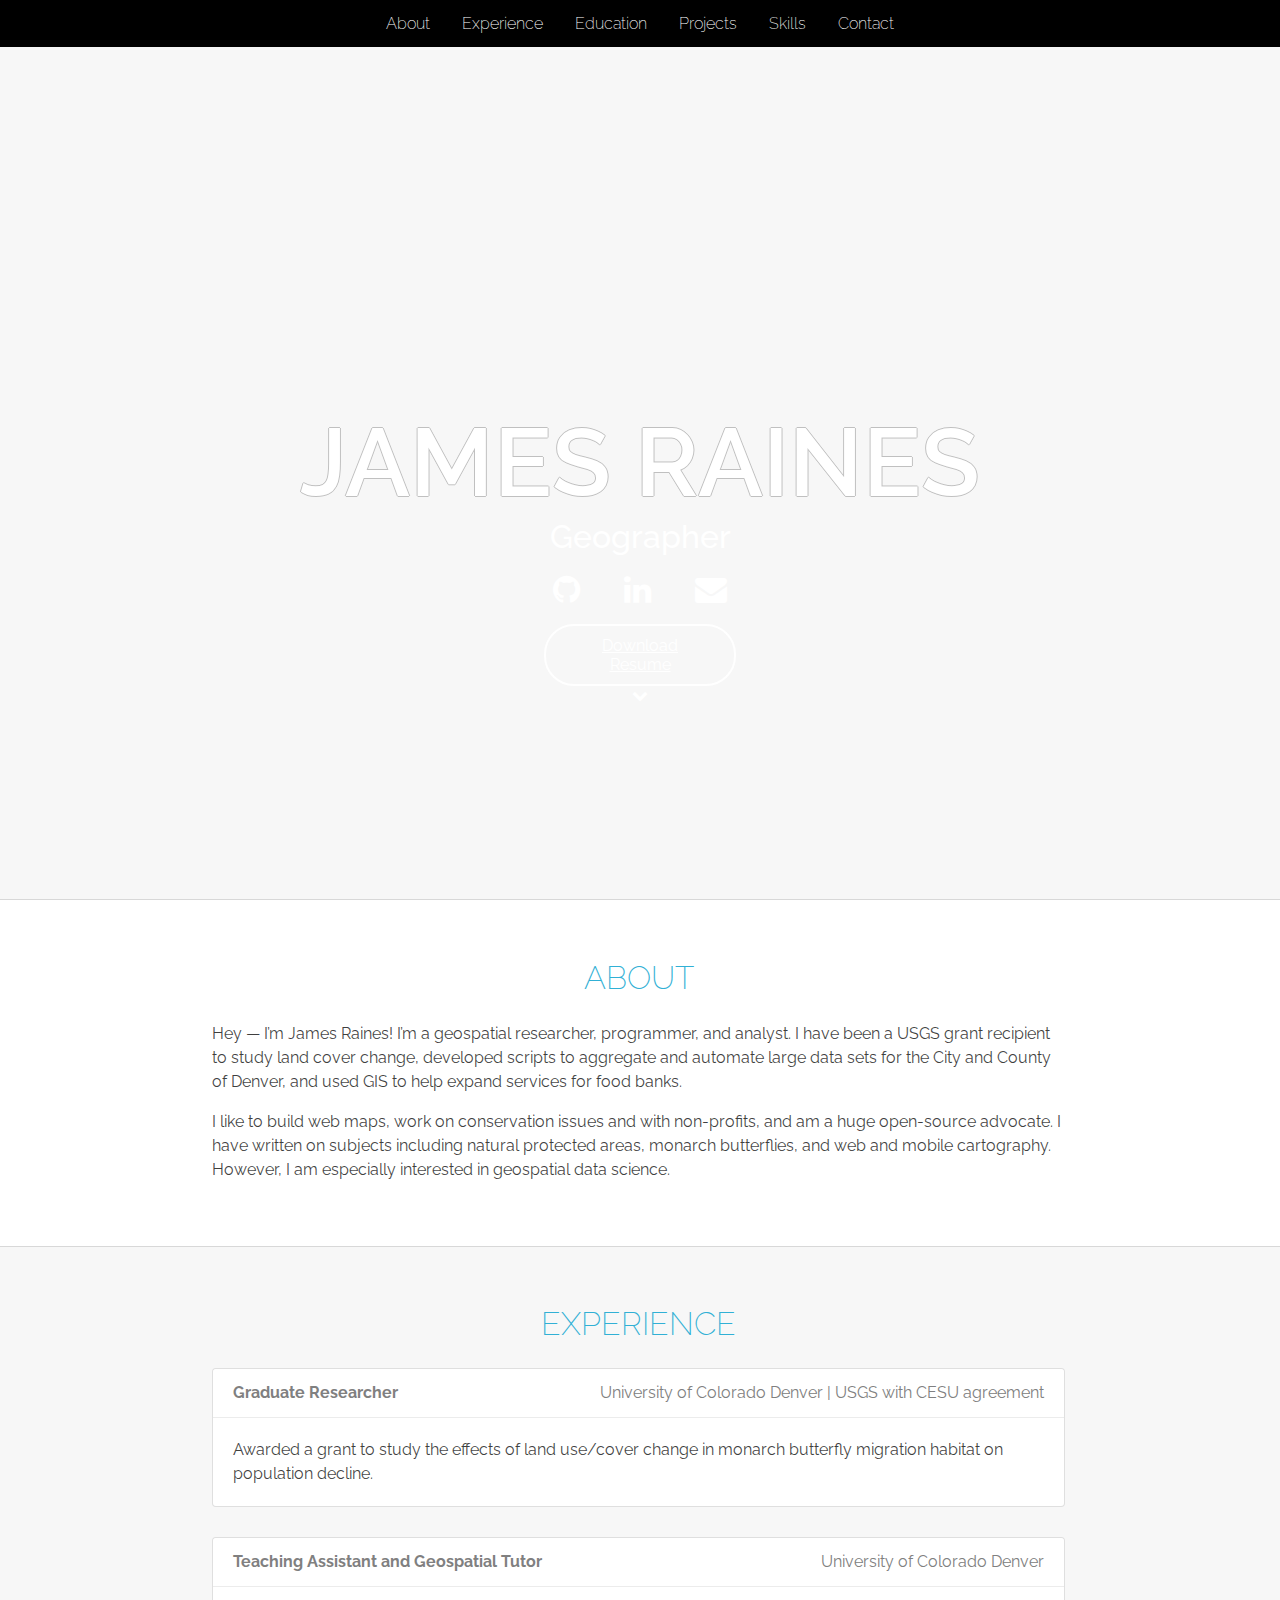
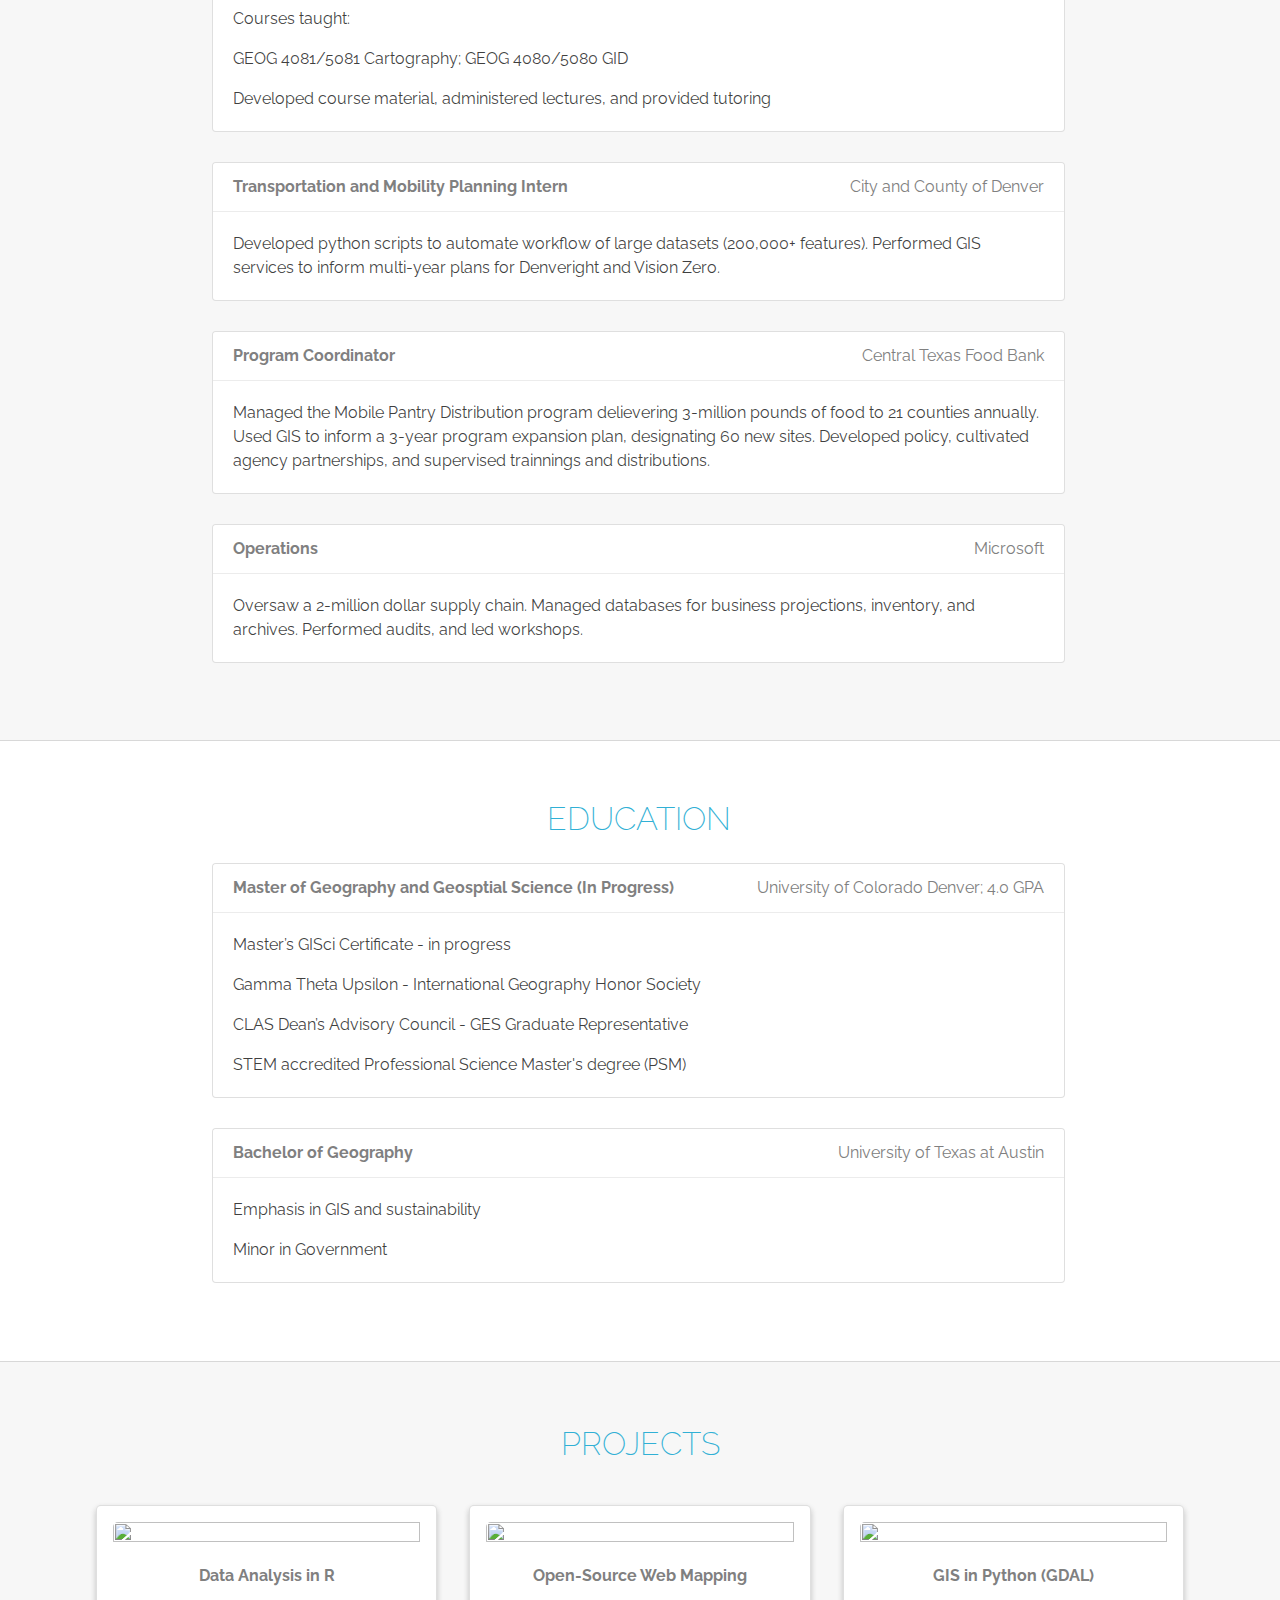
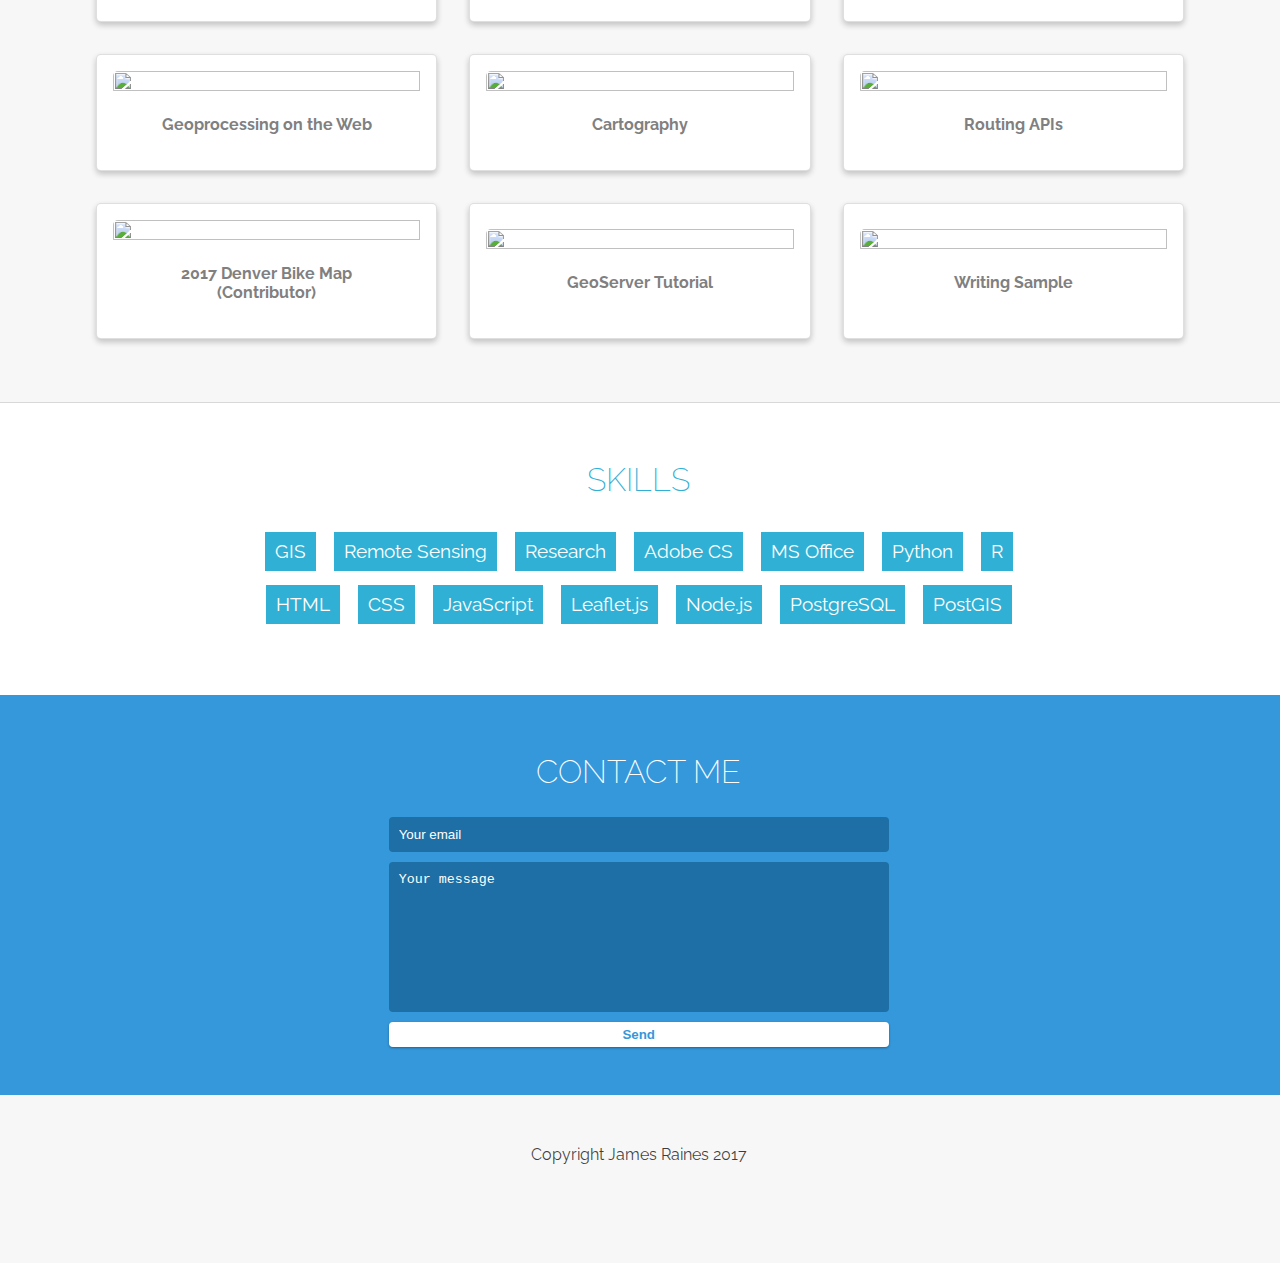
==== commit 80c7c516: "Update index.html" ====
--- a/index.html
+++ b/index.html
@@ -190,7 +190,9 @@
                 <div class="project-card-sideby">
                     <div class="project-card">
                     <div class="project-image">
+                        <a href="media/R.pdf" target="_blank">
                             <img src="https://i.imgur.com/RiTfQ6P.png">
+                        </a>
                         </div> 
                     <div class="project-content">Data Analysis in R</div>
                     </div>
@@ -203,7 +205,9 @@
                     </div>
                     <div class="project-card">
                         <div class="project-image">
-                            <img src="https://i.imgur.com/qyCH4fL.png">
+                            <a href="media/GDAL.pdf" target="_blank">
+                                <img src="https://i.imgur.com/qyCH4fL.png">
+                            </a>
                         </div> 
                         <div class="project-content">GIS in Python (GDAL)</div>
                     </div>
@@ -219,7 +223,9 @@
                         </div>
                         <div class="project-card">
                             <div class="project-image">
-                                <img src="https://i.imgur.com/78BLKEN.png"></div> 
+                                <a href="media/Atlas_JamesRaines.pdf" target="_blank">
+                                    <img src="https://i.imgur.com/78BLKEN.png"></div> 
+                                </a>
                             <div class="project-content">Cartography</div>
                         </div>
                         <div class="project-card">
@@ -242,12 +248,16 @@
                             </div>
                             <div class="project-card">
                                 <div class="project-image">
-                                    <img src="https://i.imgur.com/9NBpbtl.png"></div> 
+                                    <a href="media/GeoServerSLDStyling_Raines.pdf" target="_blank">
+                                        <img src="https://i.imgur.com/9NBpbtl.png"></div> 
+                                    </a>
                                 <div class="project-content">GeoServer Tutorial</div>
                             </div>
                             <div class="project-card">
                                 <div class="project-image">
-                                    <img src="https://i.imgur.com/Bylew5f.png">
+                                    <a href="media/ResearchProposal_Raines.pdf" target="_blank">
+                                        <img src="https://i.imgur.com/Bylew5f.png">
+                                    </a>
                                 </div> 
                                 <div class="project-content">Writing Sample</div>
                             </div>
--- a/style.css
+++ b/style.css
@@ -39,9 +39,7 @@
     background-image: url("http://orig05.deviantart.net/886f/f/2013/210/7/f/gosausee_iii_by_focusgallery-d6czfk7.jpg");
     background-size: auto auto;
     background-repeat: no-repeat;
-    margin-bottom: 0; /*no bottom margin*/
-    display: flex;
-    flex-direction: column;
+    position: relative;
   }
   
   .jumbotron-text {
@@ -54,18 +52,23 @@
   }
   
   .jumbotron-text h1 {
-    /*YOUR NAME*/
     text-transform: uppercase;
     font-weight: 600;
     font-size: 3em;
-    margin-bottom: 0;
     margin-top: 17%;
+    margin-bottom:0;
     color: white;
     text-shadow: -1px 0 #c0c0c0, 0 1px #c0c0c0, 1px 0 #c0c0c0, 0 -1px #c0c0c0;;
   }
   
   .jumbotron-text p {
     margin: 0;
+  }
+
+  .jumbotron-content {
+    display: flex;
+    flex-direction: column; 
+    margin-top: 3%;
   }
   
   /*SOCIAL LINKS*/
@@ -207,10 +210,19 @@
   
   /*PROJECTS*/
 
+  .row-projects {
+      width: 100vw;
+      padding-top: 2em;
+      padding-bottom: 2em;
+      }
+
     .project-card-sideby {
     display: flex;
     flex-direction: row;
-    width: 100%;
+    width: 100vw;;
+    flex: 1;
+    padding-left: 5em;
+    padding-right: 5em;
   }
 
   .project-card {
@@ -226,13 +238,13 @@
     overflow: hidden;
     align-items: center;
     align-content: center;
-    flex: 1 1 auto;
+    flex: 1;
   }
   
   .project-image {
     flex: 1 0 auto;
-    height: 300px;
-    width: 350px;
+    height: auto;
+    width: auto;
     overflow: hidden;
   }
   
@@ -241,11 +253,12 @@
     border-top-left-radius: 5px;
     border-bottom-left-radius: 5px;
     width: 100%;
+    height: 100%;
     transition: 0.2s ease all
   }
 
 .project-image img:hover {
-    transform: scale(1.04)
+    transform: scale(1.05)
 }
   
   .project-content {
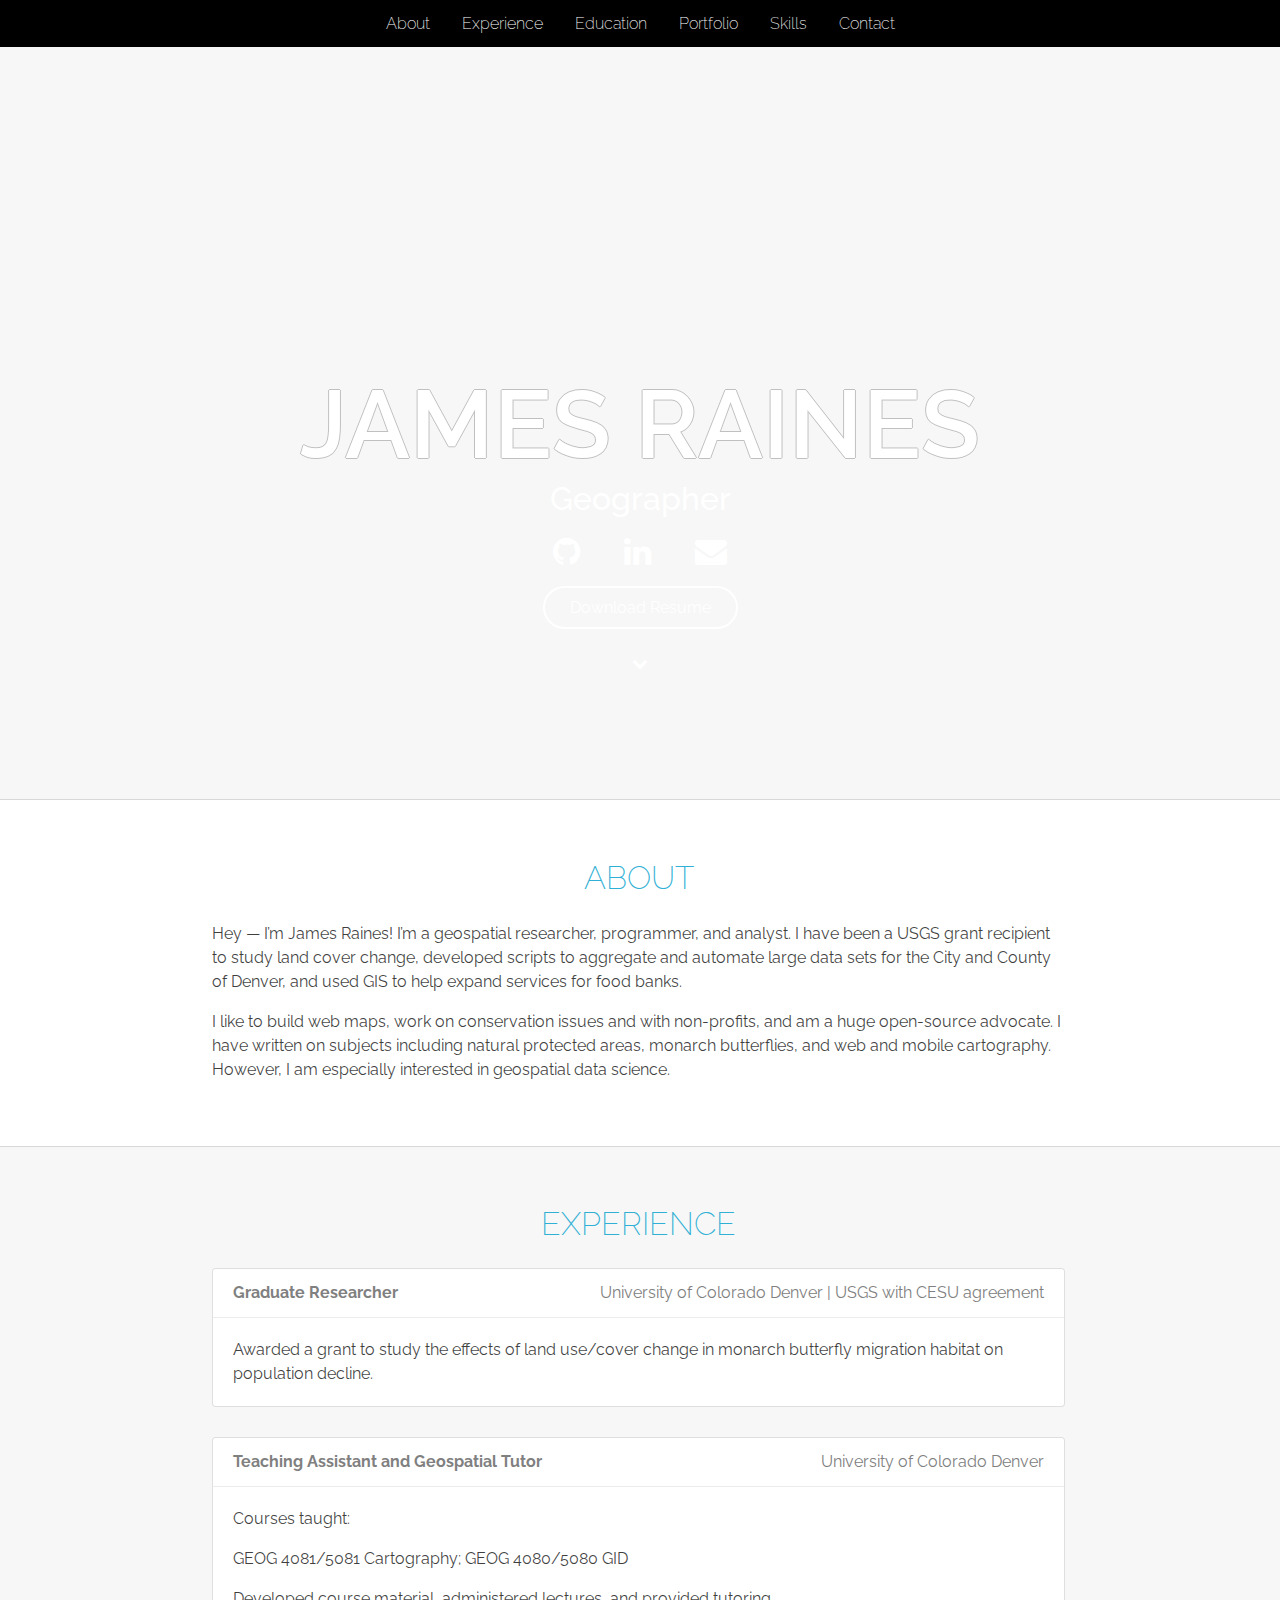
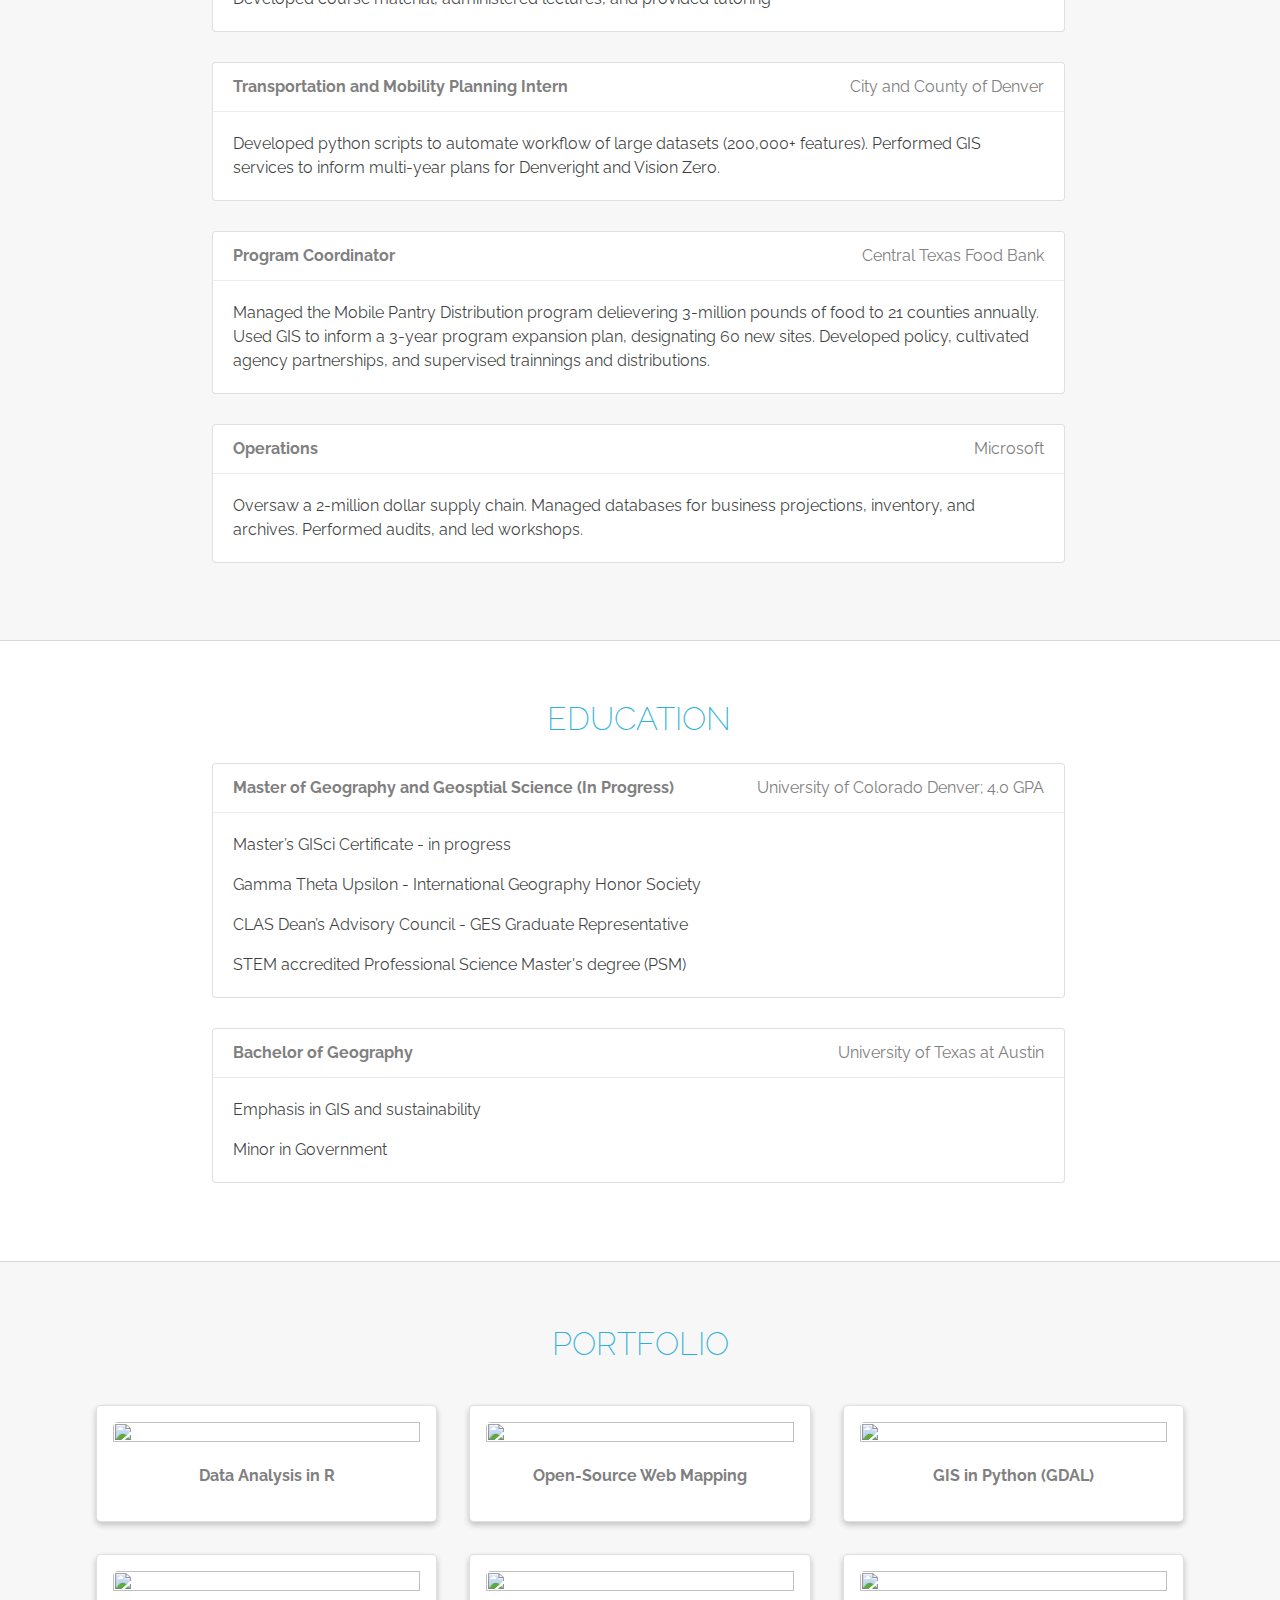
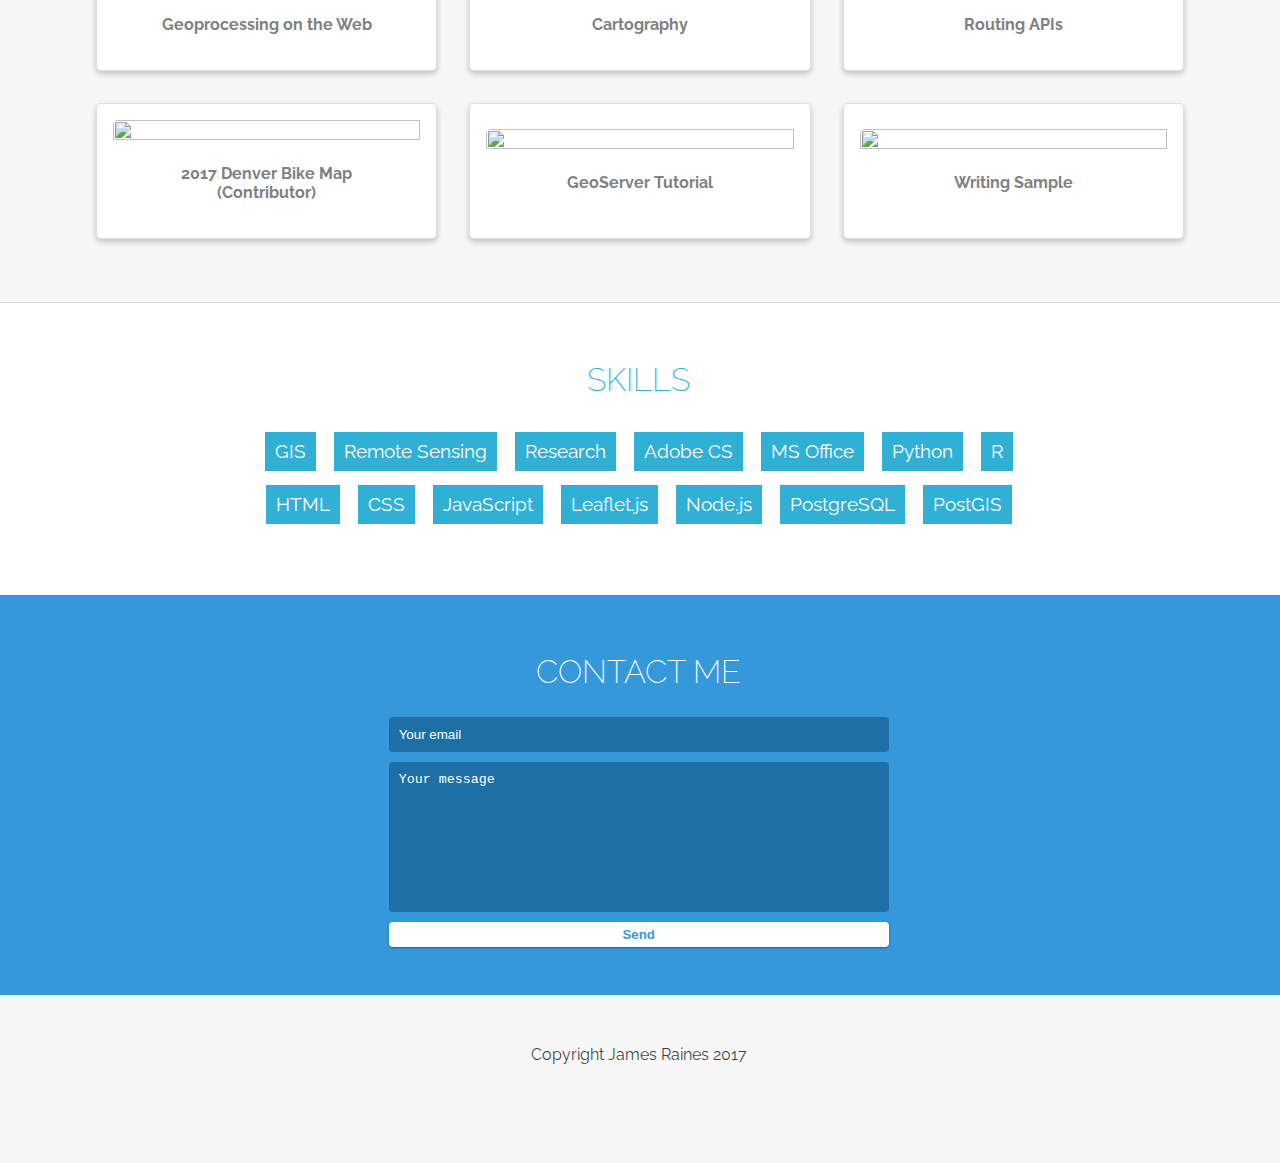
==== commit 76b9b3a4: "Update index.html" ====
--- a/index.html
+++ b/index.html
@@ -14,7 +14,7 @@
       <a href="#about">About</a>
       <a href="#experience">Experience</a>
       <a href="#education">Education</a>
-      <a href="#projects">Projects</a>
+      <a href="#projects">Portfolio</a>
       <a href="#skills">Skills</a>
       <a href="#contact">Contact</a>
     </div>
@@ -185,7 +185,7 @@
             <div class="main-content-lg">
             <div class="content-header">
                 <a class="anchor" name="projects"></a>
-                <h2>Projects</h2>
+                <h2>Portfolio</h2>
             </div>
                 <div class="project-card-sideby">
                     <div class="project-card">
--- a/style.css
+++ b/style.css
@@ -35,10 +35,12 @@
   
   /*JUMBOTRON*/
   .jumbotron {
-    height: 100vh; /*height to 100% of view height*/
+    height: 800px; /*height to 100% of view height*/
+    width: 100vw;
     background-image: url("http://orig05.deviantart.net/886f/f/2013/210/7/f/gosausee_iii_by_focusgallery-d6czfk7.jpg");
     background-size: auto auto;
     background-repeat: no-repeat;
+    background-position: center;
     position: relative;
   }
   
@@ -68,7 +70,6 @@
   .jumbotron-content {
     display: flex;
     flex-direction: column; 
-    margin-top: 3%;
   }
   
   /*SOCIAL LINKS*/
@@ -95,6 +96,7 @@
     margin-top: auto;
     text-align: center;
     margin-bottom: 50px;
+    padding: 25px;
   }
   
   #down-arrow a {
@@ -107,11 +109,12 @@
       padding:10px 25px;
       border:2px solid #ffffff;
       border-radius:30px;
-      width: 15%;
+      width: auto;
       align-self: center;
       text-align: center;
-      text-decoration:none
-      transition: 0.5s ease all
+      text-decoration:none;
+      white-space: nowrap; 
+      transition: 0.2s ease all;
     }
 
 
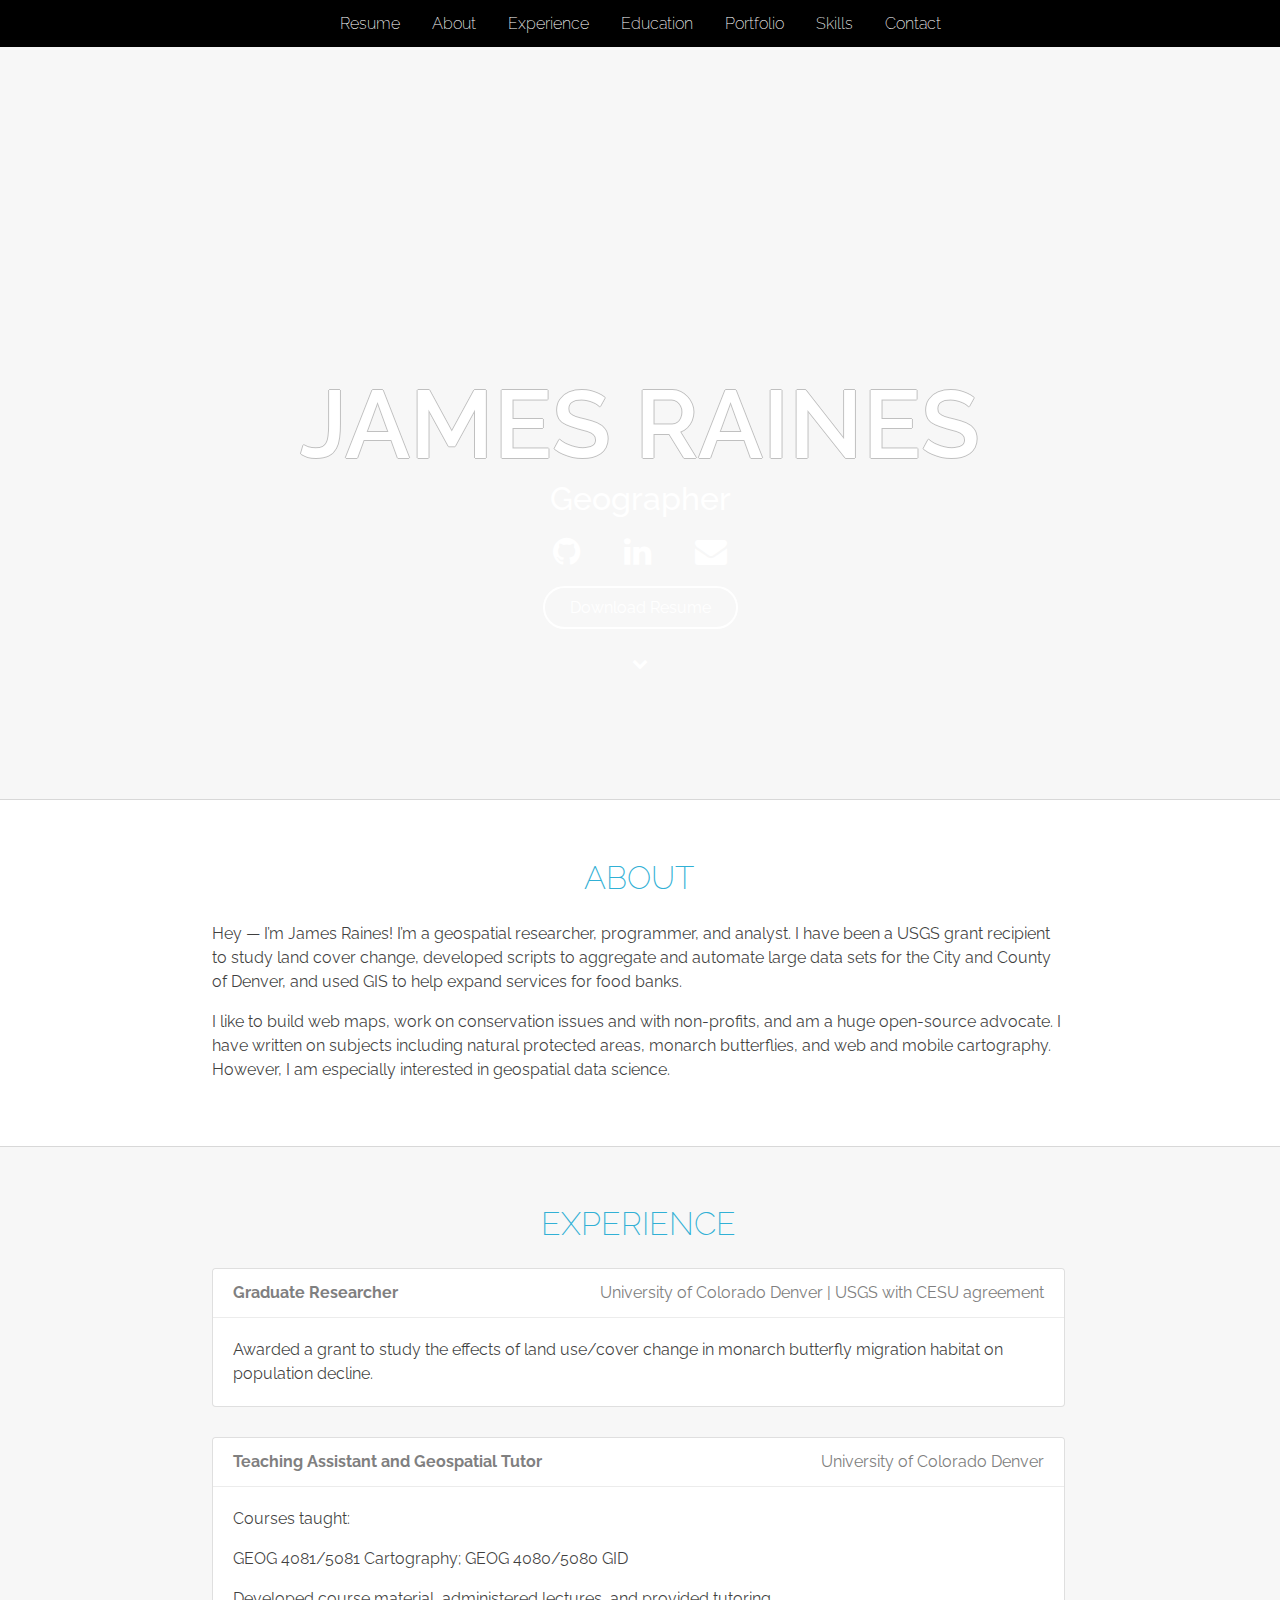
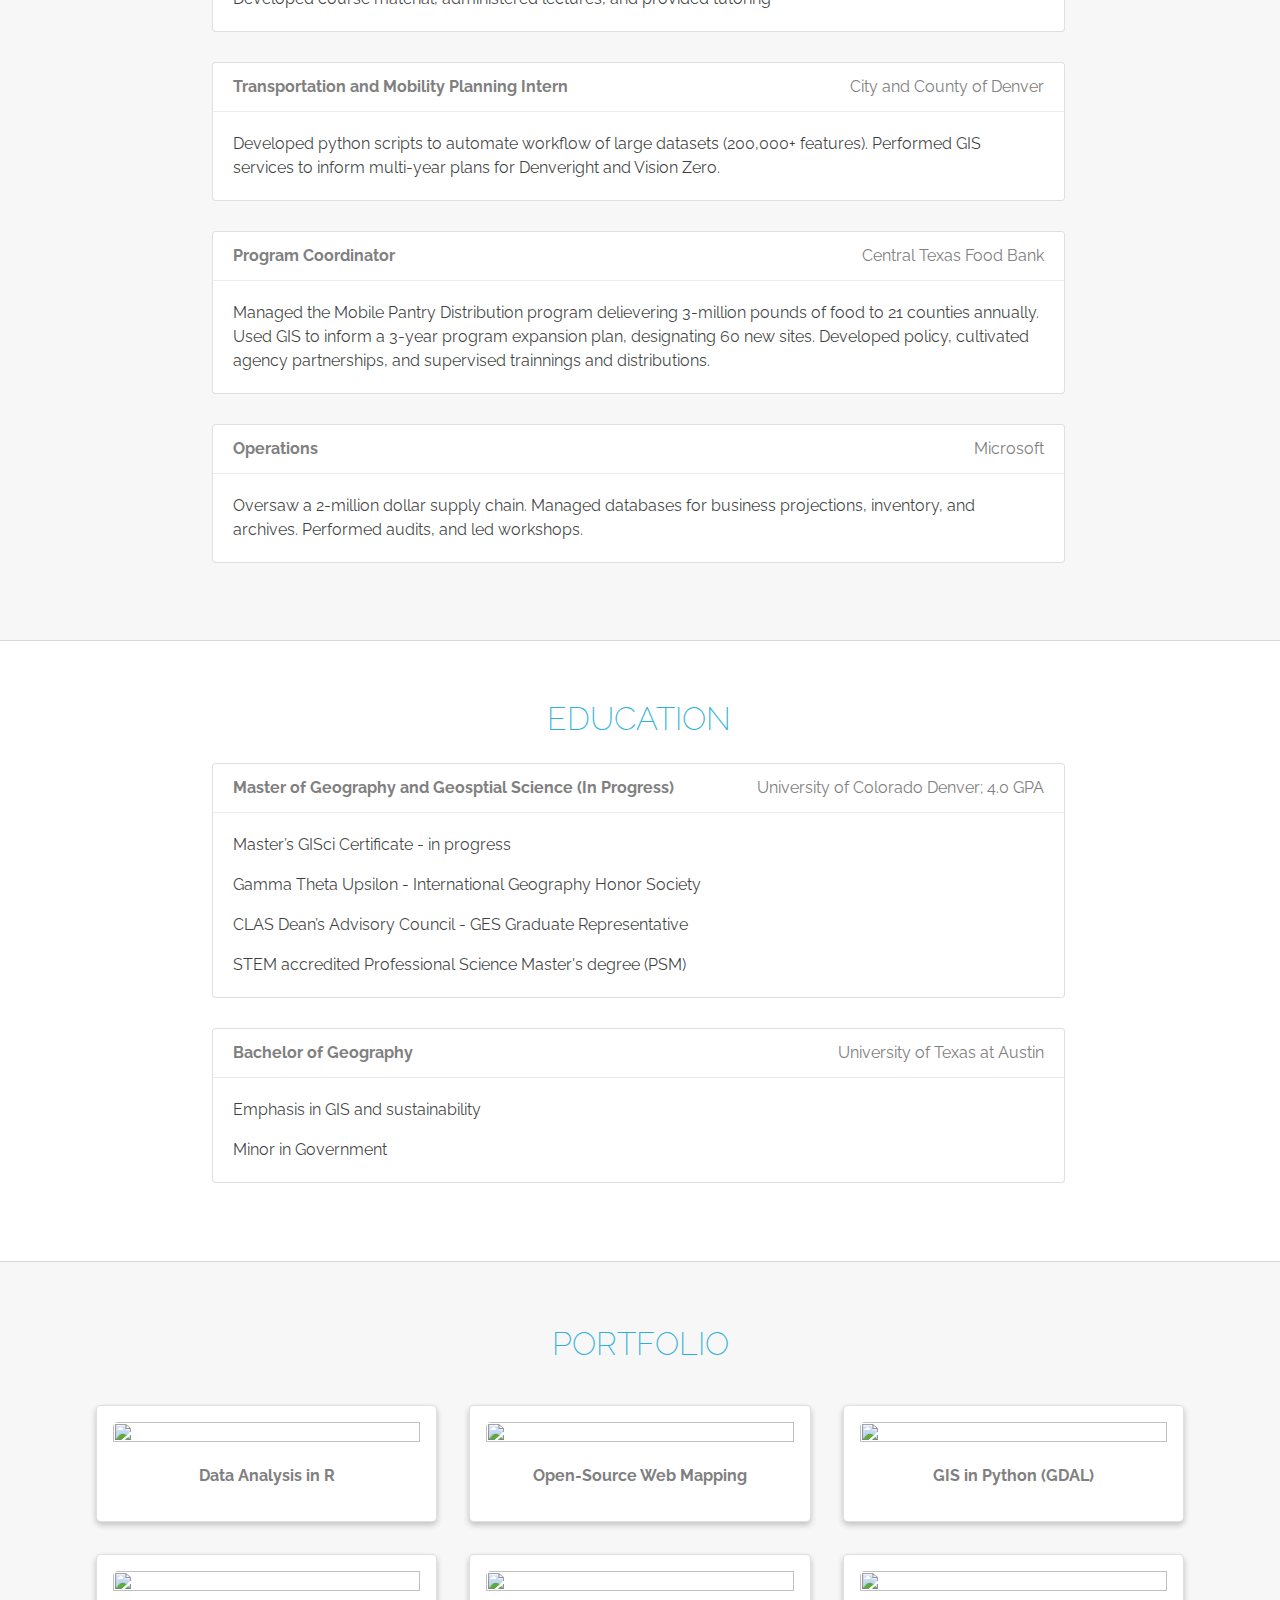
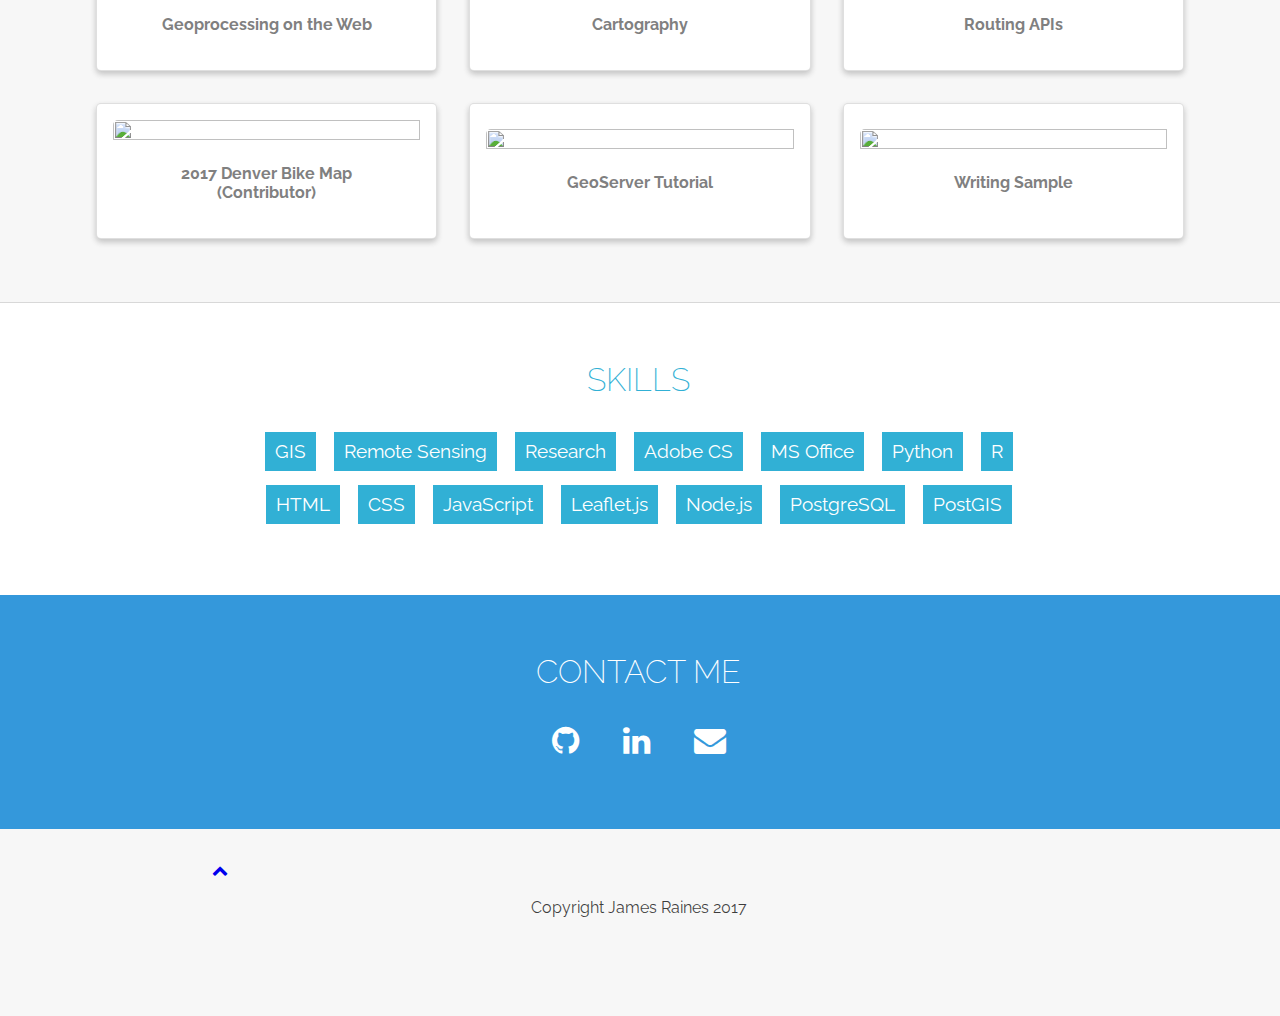
==== commit 67124479: "Update index.html" ====
--- a/index.html
+++ b/index.html
@@ -6,17 +6,20 @@
     <link rel="stylesheet" href="style.css">
     <link href="https://fonts.googleapis.com/css?family=Raleway:200,300,400,500,600,700,800" rel="stylesheet">
     <link rel="stylesheet" href="https://maxcdn.bootstrapcdn.com/font-awesome/4.7.0/css/font-awesome.min.css">
+    <script src="https://ajax.googleapis.com/ajax/libs/jquery/3.2.1/jquery.min.js"></script>
   </head>
   <body>
 
     <!-- BEGIN NAVBAR -->
+    <a id="nav"></a>
     <div class="navbar">
-      <a href="#about">About</a>
-      <a href="#experience">Experience</a>
-      <a href="#education">Education</a>
-      <a href="#projects">Portfolio</a>
-      <a href="#skills">Skills</a>
-      <a href="#contact">Contact</a>
+      <a href="media/Resume_JamesRaines.pdf" target="_blank">Resume</a>
+      <a href="#about" id="scroll">About</a>
+      <a href="#experience" id="scroll">Experience</a>
+      <a href="#education" id="scroll">Education</a>
+      <a href="#projects" id="scroll">Portfolio</a>
+      <a href="#skills" id="scroll">Skills</a>
+      <a href="#contact" id="scroll">Contact</a>
     </div>
     <!-- END NAVBAR -->
 
@@ -44,7 +47,7 @@
             </div>
             <a href="media/Resume_JamesRaines.pdf" target="_blank" class="btn-rounded-white">Download Resume</a>
             <div id="down-arrow">
-            <span><a href="#about"><i class="fa fa-chevron-down" aria-hidden="true"></i></a></span>
+            <span><a href="#about" id="scroll"><i class="fa fa-chevron-down" aria-hidden="true"></i></a></span>
             </div>
         </div>
       </div>
@@ -57,7 +60,7 @@
         <div class="side-content"></div>
         <div class="main-content">
           <div class="content-header">
-            <a class="anchor" name="about"></a>
+            <a class="anchor" id="about"></a>
             <h2>About</h2>
           </div>
           <div class="content-body">
@@ -74,7 +77,7 @@
         <div class="side-content"></div>
         <div class="main-content">
           <div class="content-header">
-            <a class="anchor" name="experience"></a>
+            <a class="anchor" id="experience"></a>
             <h2>Experience</h2>
           </div>
           <!-- CARD #1 -->
@@ -145,7 +148,7 @@
         <div class="side-content"></div>
         <div class="main-content">
           <div class="content-header">
-            <a class="anchor" name="education"></a>
+            <a class="anchor" id="education"></a>
             <h2>Education</h2>
           </div>
           <div class="content-body">
@@ -184,7 +187,7 @@
             <div class="side-content-sm"></div>
             <div class="main-content-lg">
             <div class="content-header">
-                <a class="anchor" name="projects"></a>
+                <a class="anchor" id="projects"></a>
                 <h2>Portfolio</h2>
             </div>
                 <div class="project-card-sideby">
@@ -270,7 +273,7 @@
         <div class="side-content"></div>
         <div class="main-content">
           <div class="content-header">
-            <a class="anchor" name="skills"></a>
+            <a class="anchor" id="skills"></a>
             <h2>Skills</h2>
           </div>
           <div class="content-body">
@@ -302,16 +305,23 @@
         <div class="side-content"></div>
         <div class="main-content">
           <div class="content-header">
-            <a class="anchor" name="contact"></a>
+            <a class="anchor" id="contact"></a>
             <h2 class="white-text">Contact Me</h2>
           </div>
           <div class="contact content-body">
-            <form method="POST" action="mailto:james.rainesii@ucdenver.edu">
-                <input class="white-text" type="hidden" name="_subject" value="Contact request from personal website" />
-                <input class="white-text" type="email" name="_replyto" placeholder="Your email" required>
-                <textarea name="message" placeholder="Your message" required></textarea>
-                <button type="submit">Send</button>
-            </form>
+                <div class="jumbotron-social">
+                        <ul class="ul-social">
+                            <li class="li-social-links">
+                            <a class="social" href="https://github.com/lorax521" target="_blank"><i class="fa fa-github" aria-hidden="true"></i></a>
+                            </li>
+                            <li class="li-social-links">
+                            <a class="social" href="https://www.linkedin.com/in/james-raines-95aa8157/" target="_blank"><i class="fa fa-linkedin" aria-hidden="true"></i></a>
+                            </li>
+                            <li class="li-social-links">
+                            <a class="social" href="mailto:james.rainesii@ucdenver.edu" target="_blank"><i class="fa fa-envelope" aria-hidden="true"></i></a>
+                            </li>
+                        </ul>
+                </div>
           </div>
         </div>
         <div class="side-content"></div>
@@ -324,6 +334,9 @@
         <div class="main-content">
           <div class="content-header">
           </div>
+            <div id="up-arrow">
+                <span><a href="#nav" id="scroll"><i class="fa fa-chevron-up" aria-hidden="true"></i></a></span>
+            </div>
           <div class="content-body">
             <center><p>Copyright James Raines 2017</p></center>
           </div>
@@ -333,5 +346,17 @@
       <!-- END FOOTER -->
 
     </div>
+
+    <script>
+        // scrolling
+        $(document).ready(function() {
+            $('a[id="scroll"]').click(function(){
+                $('html, body').animate({
+                    scrollTop: $( $.attr(this, 'href') ).offset().top
+                }, 300);
+                return false;
+            }); 
+        });
+    </script>
   </body>
 </html>
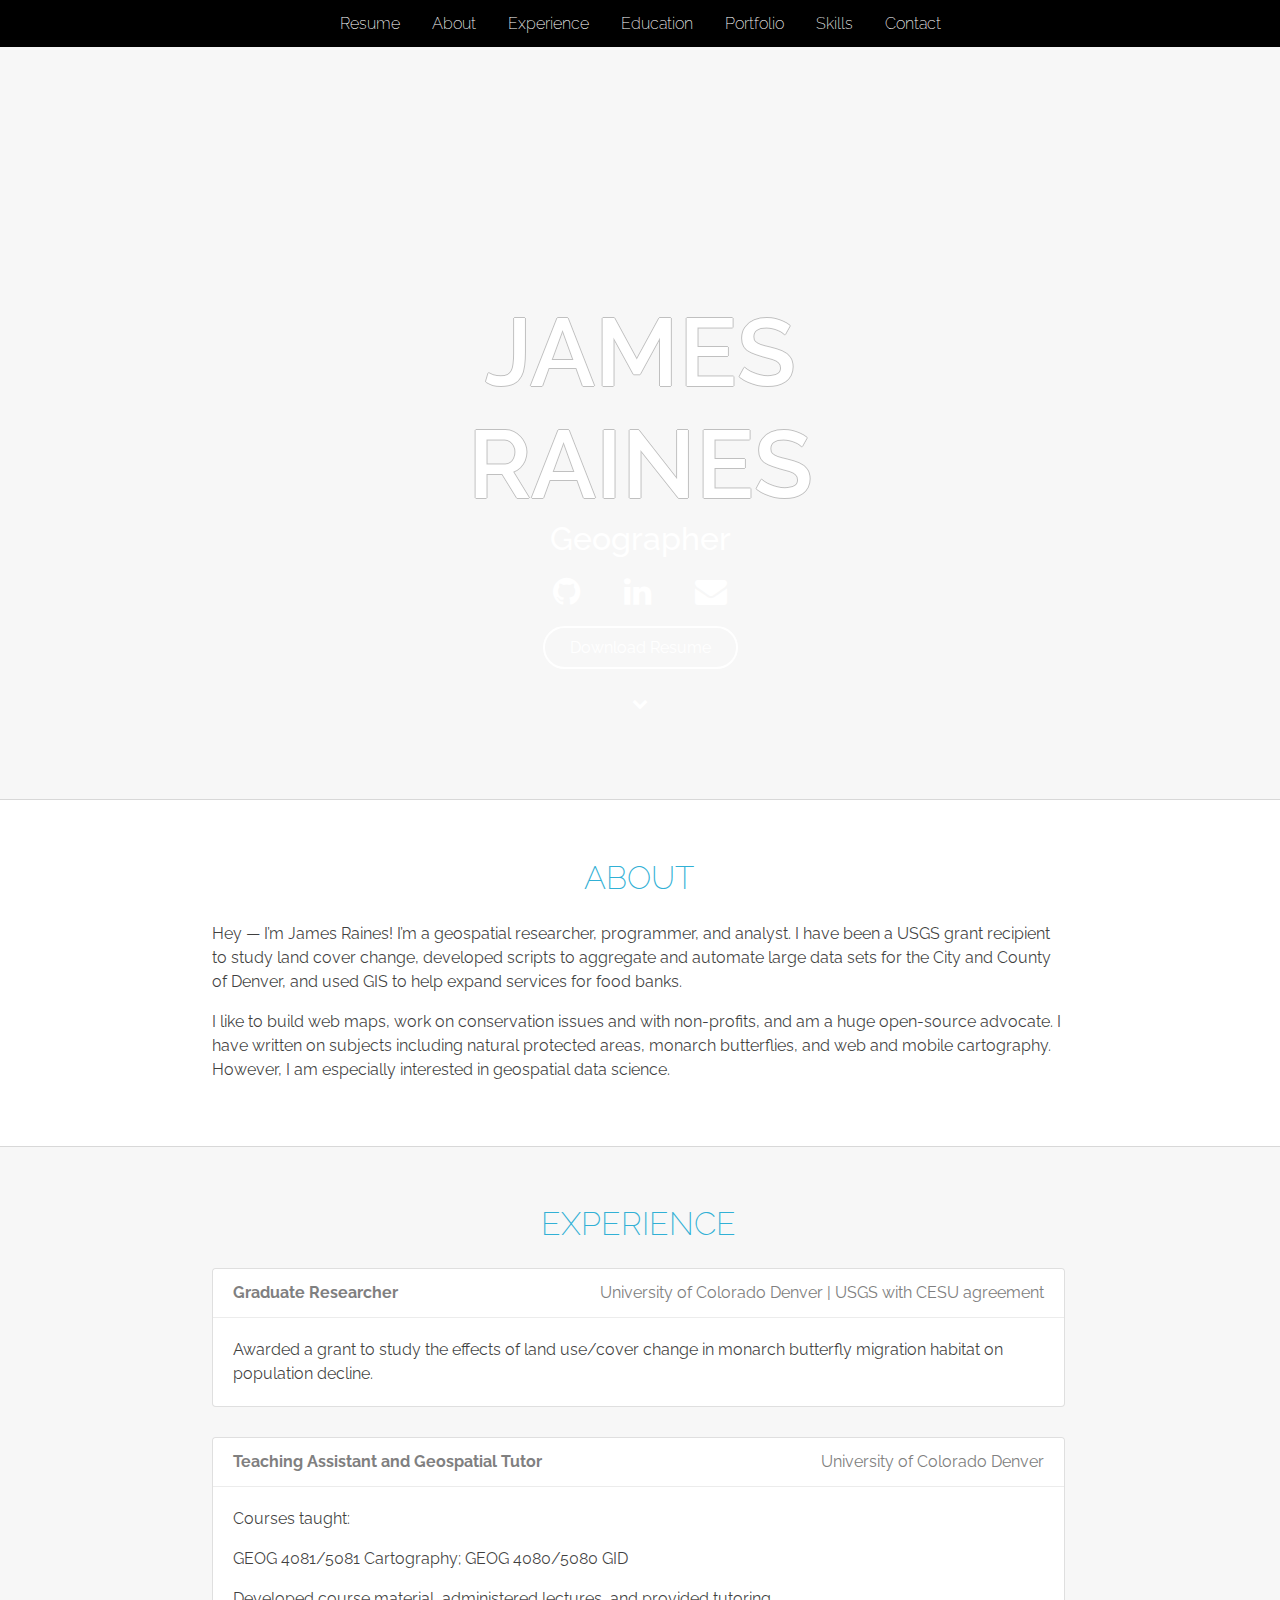
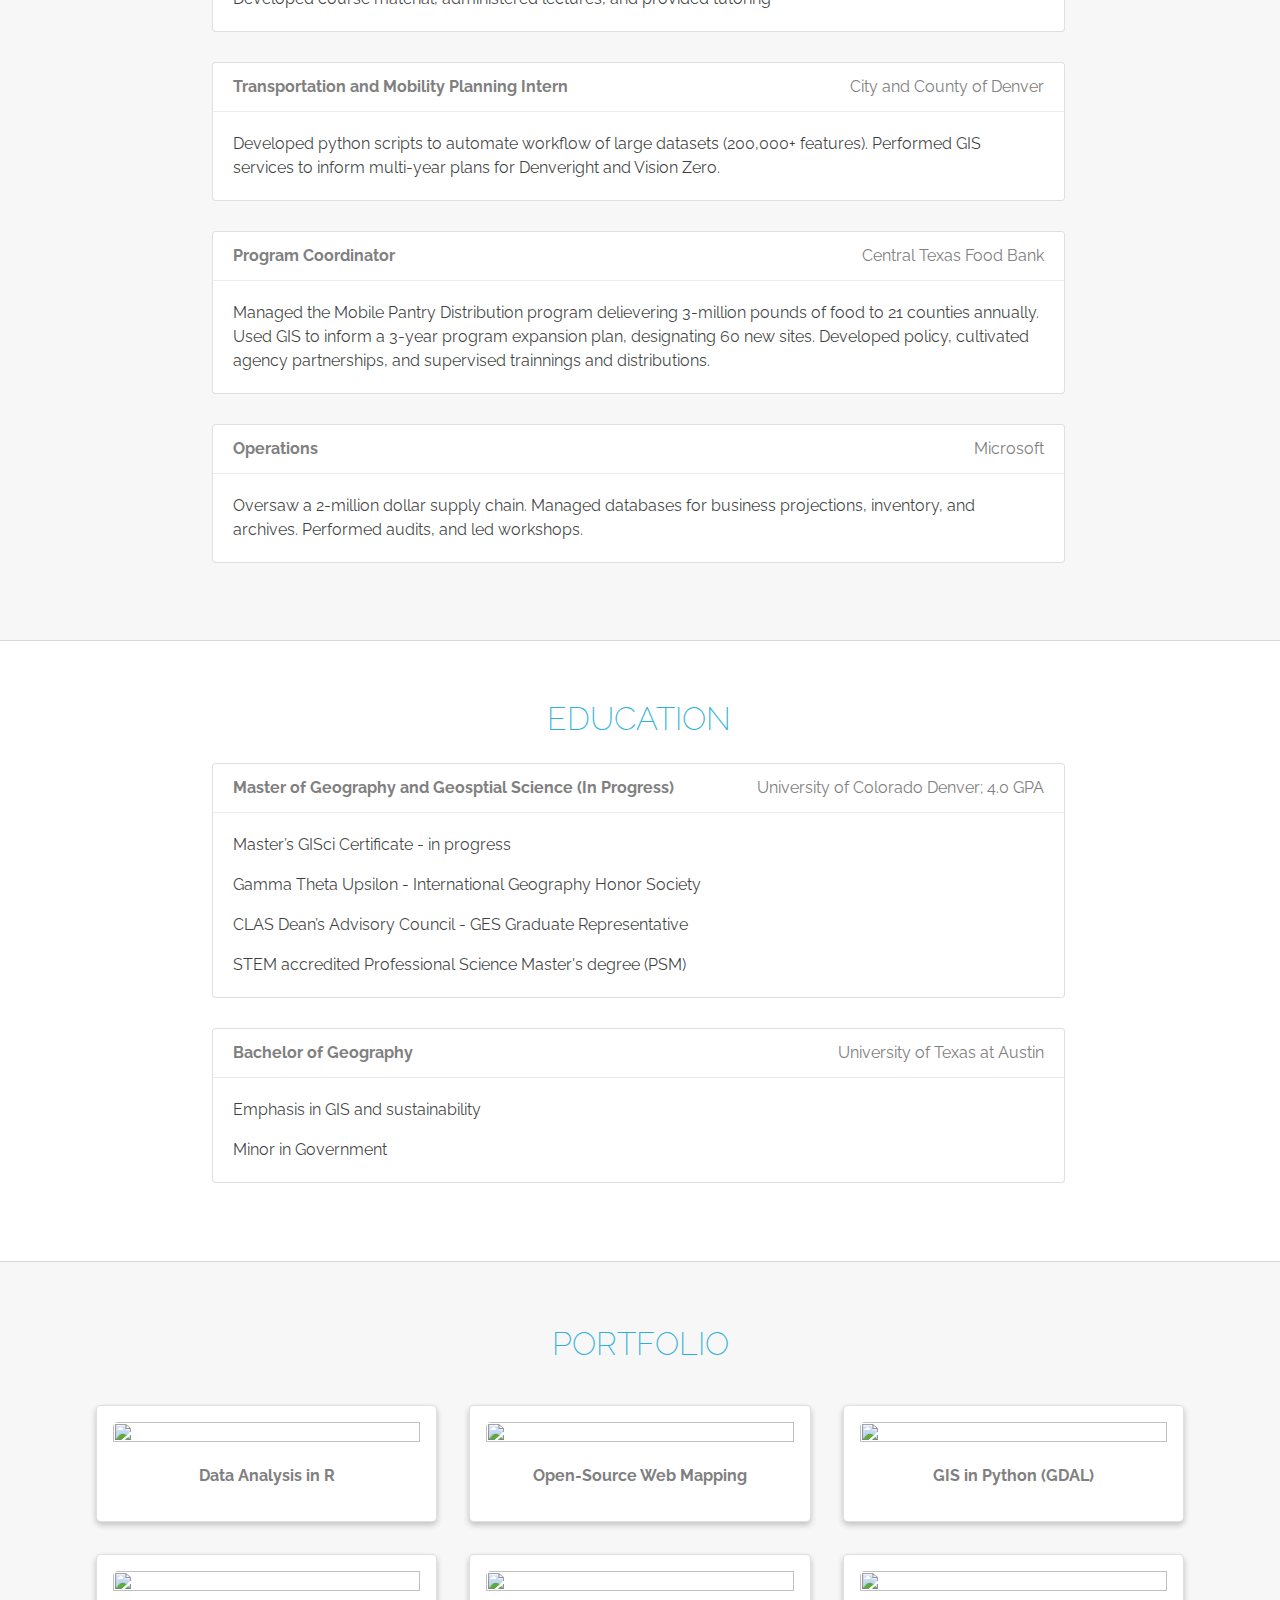
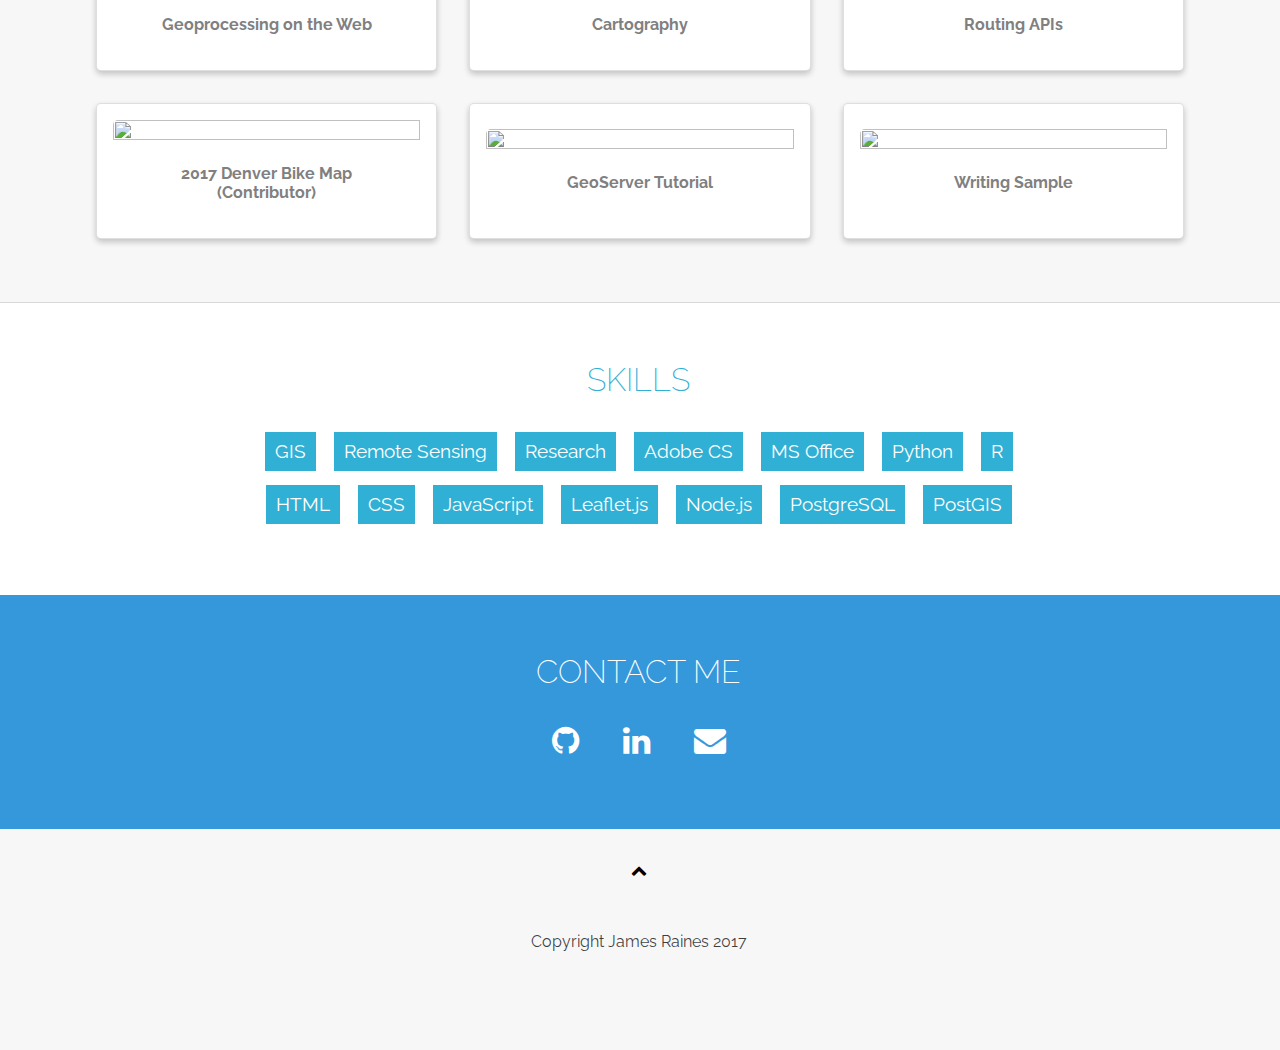
==== commit 18c7e7d3: "Update index.html" ====
--- a/index.html
+++ b/index.html
@@ -61,7 +61,9 @@
         <div class="main-content">
           <div class="content-header">
             <a class="anchor" id="about"></a>
-            <h2>About</h2>
+            <h2>
+              <a href="#about" id="scroll">About</a>
+            </h2>
           </div>
           <div class="content-body">
             <p>Hey — I’m James Raines!  I’m a geospatial researcher, programmer, and analyst. I have been a USGS grant recipient to study land cover change, developed scripts to aggregate and automate large data sets for the City and County of Denver, and used GIS to help expand services for food banks.</p>
@@ -78,7 +80,9 @@
         <div class="main-content">
           <div class="content-header">
             <a class="anchor" id="experience"></a>
-            <h2>Experience</h2>
+            <h2>
+              <a href="#experience" id="scroll">Experience</a>
+            </h2>
           </div>
           <!-- CARD #1 -->
           <div class="content-body">
@@ -149,7 +153,9 @@
         <div class="main-content">
           <div class="content-header">
             <a class="anchor" id="education"></a>
-            <h2>Education</h2>
+            <h2>
+              <a href="#education" id="scroll">Education</a>
+            </h2>
           </div>
           <div class="content-body">
 
@@ -188,7 +194,9 @@
             <div class="main-content-lg">
             <div class="content-header">
                 <a class="anchor" id="projects"></a>
-                <h2>Portfolio</h2>
+                <h2>
+                  <a href="#projects" id="scroll">Portfolio</a>
+                </h2>
             </div>
                 <div class="project-card-sideby">
                     <div class="project-card">
@@ -274,7 +282,9 @@
         <div class="main-content">
           <div class="content-header">
             <a class="anchor" id="skills"></a>
-            <h2>Skills</h2>
+            <h2>
+              <a href="#skills" id="scroll">Skills</a>
+            </h2>
           </div>
           <div class="content-body">
             <ul class="ul-skills">
@@ -306,7 +316,9 @@
         <div class="main-content">
           <div class="content-header">
             <a class="anchor" id="contact"></a>
-            <h2 class="white-text">Contact Me</h2>
+            <h2>
+              <a href="#contact" id="scroll" class="white-text">Contact Me</a>
+            </h2>
           </div>
           <div class="contact content-body">
                 <div class="jumbotron-social">
--- a/style.css
+++ b/style.css
@@ -13,8 +13,10 @@
     background-color: #000000;
     position: fixed; /* Set the navbar to fixed position */
     top: 0; /* Position the navbar at the top of the page */
+    left: 0;
     width: 100%; /* Full width */
     display: flex;
+    flex-direction: row;
     justify-content: center;
     z-index: 1000;
   }
@@ -24,7 +26,12 @@
     color: white;
     padding: 14px 16px;
     text-decoration: none;
-  }
+    transition: 0.1s ease all;
+  }
+
+  .navbar a:hover {
+    color: #3498db;
+}
   
   .anchor {
     display: block;
@@ -70,6 +77,10 @@
   .jumbotron-content {
     display: flex;
     flex-direction: column; 
+    position: absolute;
+    left: 25%;
+    right: 25%;
+    bottom: 1.5%;
   }
   
   /*SOCIAL LINKS*/
@@ -88,7 +99,15 @@
     color: white;
     padding: 20px;
   }
-  
+
+  .fa {
+    transition: 0.2s ease all;
+  }
+
+  .fa:hover {
+    transform: scale(1.2);
+  }
+
   /*ARROW LINK*/
   #down-arrow {
     /*position: absolute;
@@ -101,6 +120,17 @@
   
   #down-arrow a {
     color: white;
+  }
+
+  #up-arrow {
+    /*position: absolute;
+    width: 100%;*/
+    text-align: center;
+    margin-bottom: 50px;
+  }
+  
+  #up-arrow a {
+    color: black;
   }
 
   .btn-rounded-white { 
@@ -171,6 +201,16 @@
     color: #31b0d5;
     text-transform: uppercase;
     text-align: center;
+    text-decoration: none;
+  }
+
+  h2 a {
+    font-weight: 200;
+    font-size: 2rem;
+    color: #31b0d5;
+    text-transform: uppercase;
+    text-align: center;
+    text-decoration: none;
   }
   
   .content-body {
@@ -257,11 +297,11 @@
     border-bottom-left-radius: 5px;
     width: 100%;
     height: 100%;
-    transition: 0.2s ease all
+    transition: 0.4s ease all;
   }
 
 .project-image img:hover {
-    transform: scale(1.05)
+    transform: scale(1.03);
 }
   
   .project-content {
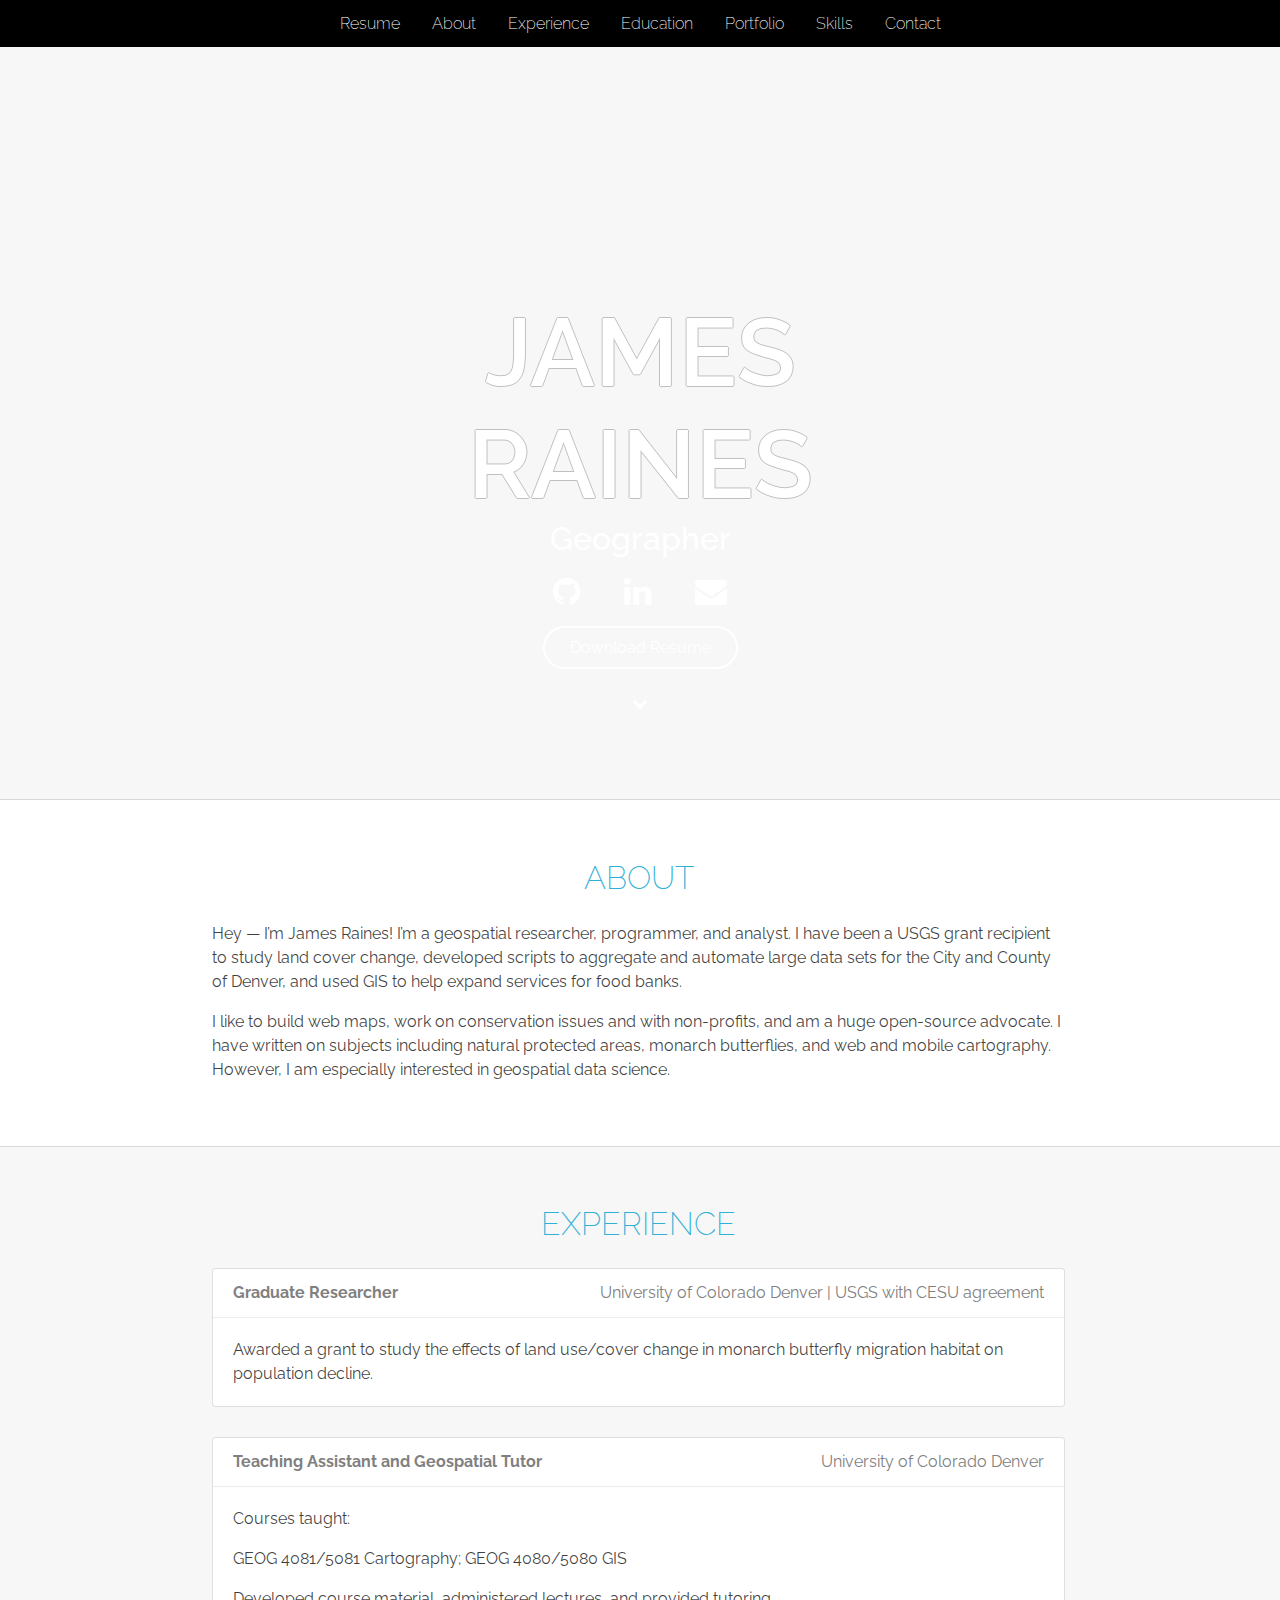
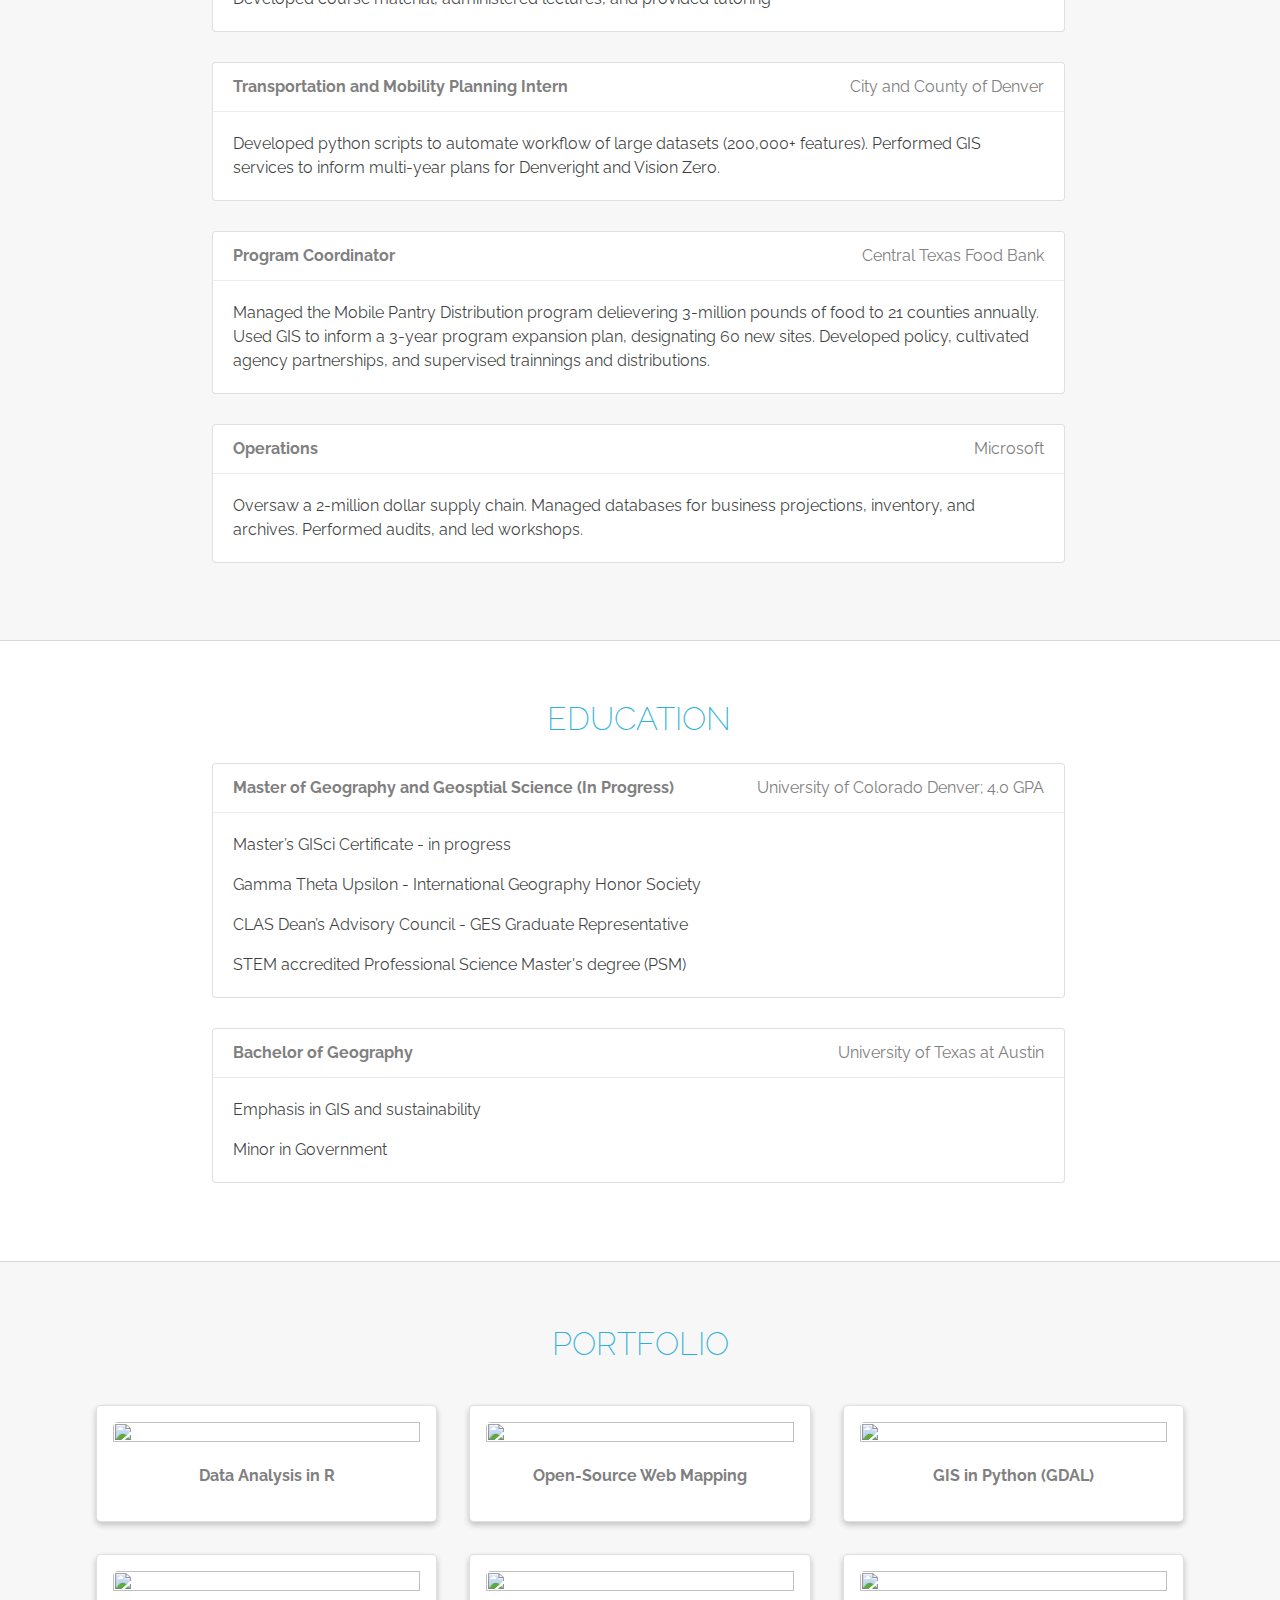
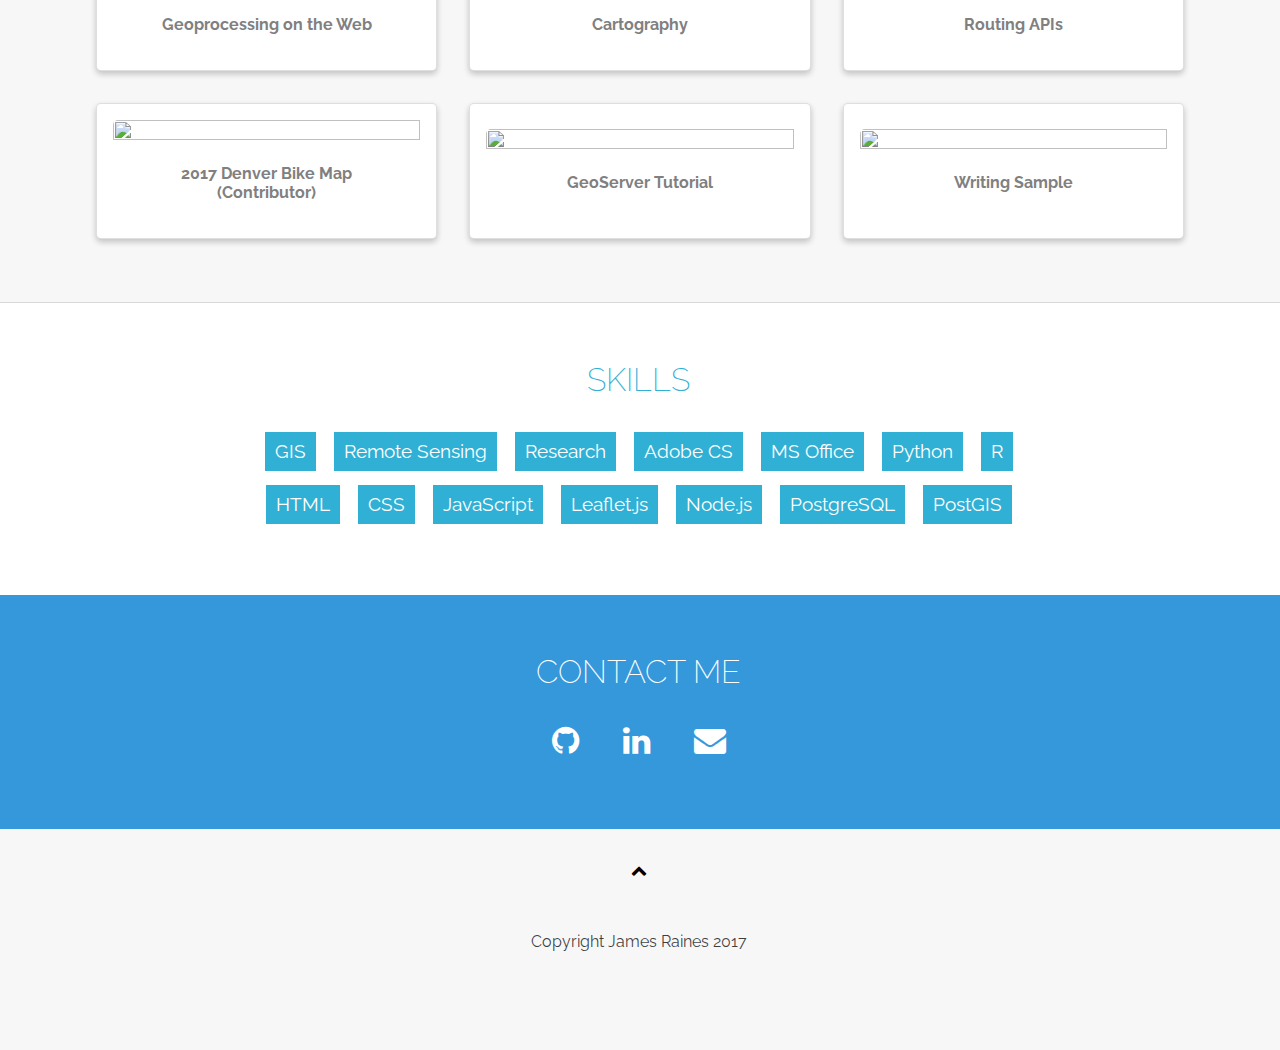
==== commit 71e5585a: "Update index.html" ====
--- a/index.html
+++ b/index.html
@@ -103,7 +103,7 @@
               </div>
               <div class="card-content">
                 <p>Courses taught:</p>
-                <p>GEOG 4081/5081 Cartography; GEOG 4080/5080 GID</p>
+                <p>GEOG 4081/5081 Cartography; GEOG 4080/5080 GIS</p>
                 <p>Developed course material, administered lectures, and provided tutoring</p>
               </div>
             </div>
